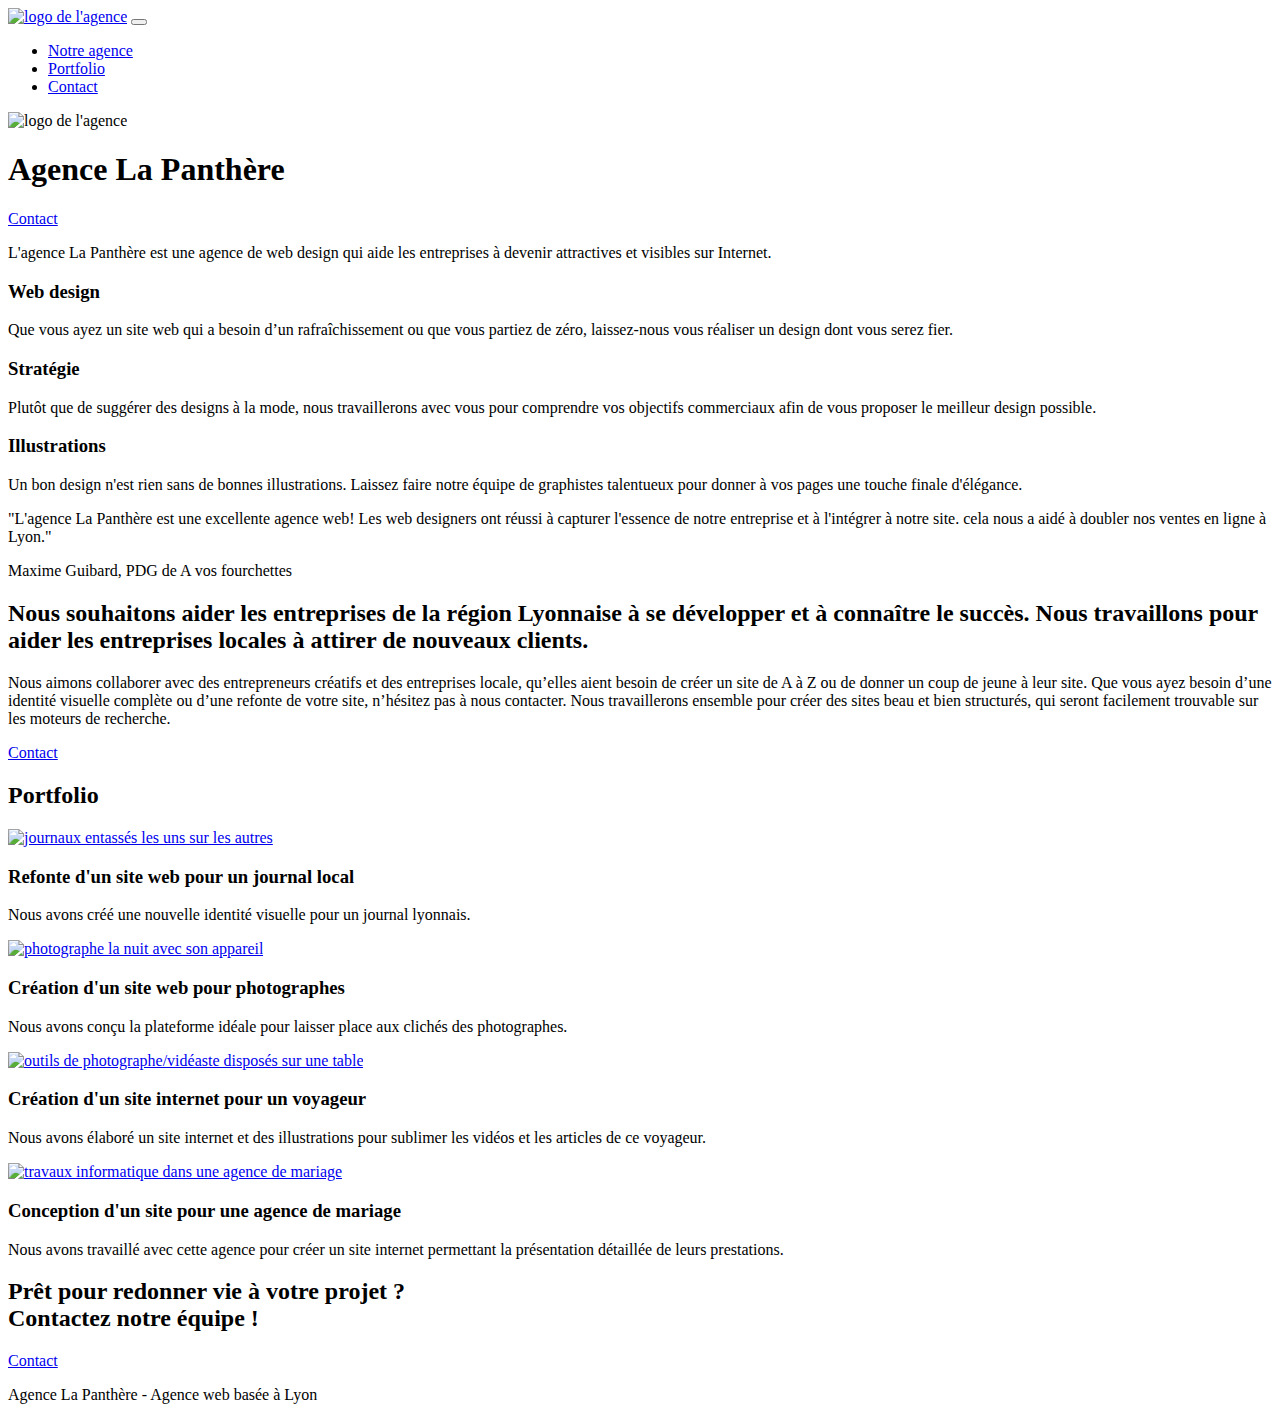
==== index.html @ b3509dec "fixed a part of the site" ====
<!doctype html>
<html lang="fr">
<head>
    <meta charset="utf-8">
	<meta name="copyright" content="agence la panthere">
	<meta name="robots" content="index, follow">
	<meta name="og:title" content="agence webdesign La panthere">
	<meta name="og:type" content="webdesign">
	<meta name="og:url" content="https://www.agence-la-panthere.com">
	<meta name="og:image" content="url(.\img\agence-la-panthere.jpg)">
	<meta name="twitter:card" content="summary_large_image">
	<meta name="twitter:site" content="@lapanthere">
	<meta name="twitter:title" content="agence webdesign La Panthere">
	<meta name="twitter:description" content="Faites appel à nous pour développer votre présence sur le web!">
	<meta name="og:description" content="Faites appel à nous pour développer votre présence sur le web!">
    <meta name="description" content="Découvrez la meilleure agence de webdesign située sur Lyon, celle qui répondra à vos besoins pour développer votre présence sur le web!">
    <meta name="viewport" content="width=device-width, initial-scale=1.0, viewport-fit=cover">
    <link rel="shortcut icon" type="image/png" href="favicon.jpg">
    
	<link href="https://cdn.jsdelivr.net/npm/bootstrap@5.1.3/dist/css/bootstrap.min.css" rel="stylesheet" integrity="sha384-1BmE4kWBq78iYhFldvKuhfTAU6auU8tT94WrHftjDbrCEXSU1oBoqyl2QvZ6jIW3" crossorigin="anonymous">
	<link rel="stylesheet" type="text/css" href="style.css">
	<link rel="stylesheet" type="text/css" href="./css/font-awesome.css">
	<link rel="stylesheet" type="text/css" href="./css/et-line.css">
	
    
	<script src="./js/jquery-2.1.0.js"></script>
	<script src="./js/bootstrap.js"></script>
	<script src="./js/blocs.js"></script>
	<script src="./js/jquery.touchSwipe.js" defer></script>
	<script src="./js/gmaps.js"></script>

    <title>Agence La Panthere - la référence du web design sur Lyon</title>

    
<!-- Analytics -->
 <!-- Global site tag (gtag.js) - Google Analytics -->
<script async src="https://www.googletagmanager.com/gtag/js?id=G-WSP2FGQBER"></script>
<script>
  window.dataLayer = window.dataLayer || [];
  function gtag(){dataLayer.push(arguments);}
  gtag('js', new Date());

  gtag('config', 'G-WSP2FGQBER');
</script>
<!-- Analytics END -->
    
</head>
<body>
	<!-- Principal conteneur -->
	<div class="container">
		
	<!-- bloc-0 -->
	<nav class="navbar navbar-expand-lg bg-white navbar-light py-3 fixed-top" id="bloc-0">
		<div class="container">
			<a class="navbar-brand" href="index.html"><img src="img/agence-la-panthere-monochrome.svg" alt="logo de l'agence" height="40" /></a>	
			<button class="navbar-toggler" type="button" data-bs-toggle="collapse" data-bs-target="#navmenu">
				<span class="navbar-toggler-icon"></span>
			</button>

			<div class="collapse navbar-collapse" id="navmenu">
				<ul class="navbar-nav ms-auto">
					<li class="nav-item">
						<a href="#bloc-2-services" class="nav-link">Notre agence</a>
					</li>
					<li class="nav-item">
						<a href="#bloc-4-portfolio" class="nav-link">Portfolio</a>
					</li>
					<li class="nav-item">
						<a href="contact.html" class="nav-link">Contact</a>
					</li>
				</ul>
			</div>
		</div>
	</nav>
	<!-- bloc-0 END -->

	<!-- bloc-1-presentation -->
	<section class="bloc bgc-dark-slate-blue bg-banniere bg-t-edge bloc-bg-texture texture-paper b-parallax" id="bloc-1-hero">
		<div class="bloc-lg">
			<div class="row">
				<div class="col text-center">
					<img src="img/logo.png" width="100" alt="logo de l'agence" />
					<h1 class="text-center hero-bloc-text tc-white ">
						Agence La Panthère
					</h1>
					<div class="text-center">
						<a href="contact.html" class="btn btn-lg btn-clean btn-rd cta-hero btn-atomic-tangerine" id="cta-hero">Contact</a>
					</div>
				</div>
			</div>
		</div>
	</section>
	<!-- bloc-1-presentation END -->

	<!-- bloc-2-services -->
	<section class="bgc-white l-bloc" id="bloc-2-services">
		<div class="container">
			<p class="text-center mt-5 mb-4">
				L'agence La Panthère est une agence de web design qui aide les entreprises à devenir attractives et visibles sur Internet.
			</p>
			<div class="row row-cols-1 row-cols-sm-2 row-cols-lg-3 g-3">
				<article class="card rounded-3 bg-dark col">
					<div class="card-body">
						<div class="text-center">
							<span class="et-icon-browser sm-shadow icon-dark-slate-blue icons icon-lg"></span>
						</div>
						<h3 class="mg-md text-center text-white">Web design</h3>
						<p class="text-center text-white">
							Que vous ayez un site web qui a besoin d&rsquo;un rafraîchissement ou que vous partiez de zéro, laissez-nous vous réaliser un design dont vous serez fier.
						</p>
					</div>
				</article>
				<article class="card rounded-3 bgc-atomic-tangerine col">
					<div class="text-center">
						<span class="et-icon-presentation sm-shadow icon-dark-slate-blue icons icon-lg"></span>
					</div>
					<h3 class="mg-md text-center text-white">
						Stratégie
					</h3>
					<p class="text-center text-white">
						Plutôt que de suggérer des designs à la mode, nous travaillerons avec vous pour comprendre vos objectifs commerciaux afin de vous proposer le meilleur design possible.<br>
					</p>
				</article>
				<article class="card rounded-3 bg-light col">
					<div class="text-center">
						<span class="et-icon-edit sm-shadow icon-dark-slate-blue icons icon-lg"></span>
					</div>
					<h3 class="mg-md text-center">
						Illustrations
					</h3>
					<p class="text-center">
						Un bon design n'est rien sans de bonnes illustrations. Laissez faire notre équipe de graphistes talentueux pour donner à vos pages une touche finale d'élégance.
					</p>
				</article>
			</div>
			<div class="row justify-content-center">
				<div class="col-xs-12 col-md-8">
					<p class="quote mt-5 text-center">
						"L'agence La Panthère est une excellente agence web! Les web designers ont réussi à capturer l'essence de notre entreprise et à l'intégrer à notre site. cela nous a aidé à doubler nos ventes en ligne à Lyon." 
					</p>
					<p class="text-center mb-5">
						Maxime Guibard, PDG de A vos fourchettes
					</p>
				</div>
			</div>
		</div>
	</section>
	<!-- bloc-2-services END -->

	<!-- bloc-3-what-i-do -->
	<section class="bloc text-white bgc-atomic-tangerine bg-presentation d-bloc bloc-bg-texture texture-paper b-parallax text-center" id="bloc-3-what-i-do">
		<div class="container bloc-lg">
			<div class="row black-background justify-content-center">
				<div class="col-sm-12">
					<h2 class="mg-md text-center tc-white">
						Nous souhaitons aider les entreprises de la région Lyonnaise à se développer et à connaître le succès. Nous travaillons pour aider les entreprises locales à attirer de nouveaux clients.
					</h2>
					<p class="text-center white">
						Nous aimons collaborer avec des entrepreneurs créatifs et des entreprises locale, qu’elles aient besoin de créer un site de A à Z ou de donner un coup de jeune à leur site. Que vous ayez besoin d’une identité visuelle complète ou d’une refonte de votre site, n’hésitez pas à nous contacter. Nous travaillerons ensemble pour créer des sites beau et bien structurés, qui seront facilement trouvable sur les moteurs de recherche.
					</p>
					<a class="ltc-white bold-link btn btn-lg btn-clean btn-rd cta-hero btn-atomic-tangerine" href="contact.html">Contact</a>
				</div>
			</div>
		</div>
	</section>
	<!-- bloc-3-what-i-do END -->

	<!-- bloc-4-portfolio -->
	<section class="bloc bgc-white l-bloc" id="bloc-4-portfolio">
		<div class="container bloc-lg">
			<div class="row">
				<div class="col-sm-12 text-center">
					<h2>Portfolio</h2>
				</div>
			</div>
			<div class="row portfolio-row">
				<div class="col-sm-6">
					<a href="https://www.journaux-locaux.com"><img src="img/1.jpg" alt="journaux entassés les uns sur les autres" class="portfolio-thumb w-100" /></a>
					<h3 class="mg-md text-center">
						Refonte d'un site web pour un journal local
					</h3>
					<p class="text-center">
						Nous avons créé une nouvelle identité visuelle pour un journal lyonnais.
					</p>
				</div>
				<div class="col-sm-6">
					<a href="https://www.photographes-lyon.com"><img src="img/2.jpg" class="portfolio-thumb w-100" alt="photographe la nuit avec son appareil" /></a>
					<h3 class="mg-md text-center">
						Création d'un site web pour photographes
					</h3>
					<p class="text-center">
						Nous avons conçu la plateforme idéale pour laisser place aux clichés des photographes.
					</p>
				</div>
			</div>
			<div class="row portfolio-row">
				<div class="col-sm-6">
					<a href="https://www.photo-video.com"><img src="img/3.bmp" class="portfolio-thumb w-100" alt="outils de photographe/vidéaste disposés sur une table"/></a>
					<h3 class="mg-md text-center">
						Création d'un site internet pour un voyageur
					</h3>
					<p class="text-center">
						Nous avons élaboré un site internet et des illustrations pour sublimer les vidéos et les articles de ce voyageur.
					</p>
				</div>
				<div class="col-sm-6">
					<a href="https://www.agence-mariage.com"><img src="img/4.bmp" class="portfolio-thumb w-100" alt="travaux informatique dans une agence de mariage" /></a>
					<h3 class="mg-md text-center">
						Conception d'un site pour une agence de mariage
					</h3>
					<p class="text-center">
						Nous avons travaillé avec cette agence pour créer un site internet permettant la présentation détaillée de leurs prestations.
					</p>
				</div>
			</div>
		</div>
	</section>
	<!-- bloc-4-portfolio END -->

	<!-- bloc-5-cta -->
	<section class="bloc bgc-dark-slate-blue bg-banniere d-bloc bloc-bg-texture texture-paper" id="bloc-5-cta">
		<div class="container bloc-lg">
			<div class="row">
				<h2 class="mg-md text-center tc-white">
					Prêt pour redonner vie à votre projet ?<br>Contactez notre équipe !
				</h2>
				<div class="col-sm-12 text-center">
					<a href="contact.html" class="btn btn-atomic-tangerine btn-clean btn-rd btn-lg cta-hero">Contact</a>
				</div>
			</div>
		</div>
	</section>
	<!-- bloc-5-cta END -->

	<!-- Footer - bloc-8 -->
	<footer class="bloc bgc-atomic-tangerine d-bloc" id="bloc-8">
		<div class="container bloc-sm">
			<div class="row">
				<div class="col-sm-12">
					<p class="text-center white">
						Agence La Panthère - Agence web basée à Lyon
					</p>
					<div class="row row-no-gutters social">
						<div class="col-3">
							<div class="text-center">
								<a class="social" href="twitter.com"><span class="fa fa-twitter icon-md"></span></a>
							</div>
						</div>
						<div class="col-3">
							<div class="text-center">
								<a class="social" href="facebook.com"><span class="fa fa-facebook icon-md"></span></a>
							</div>
						</div>
						<div class="col-3">
							<div class="text-center">
								<a class="social" href="dribble.com"><span class="fa fa-dribbble icon-md"></span></a>
							</div>
						</div>
						<div class="col-3">
							<div class="text-center">
								<a class="social" href="instagram.com"><span class="fa fa-instagram icon-md"></span></a>
							</div>
						</div>
					</div>
				</div>
			</div>
		</div>
	</footer>
	<!-- Footer - bloc-8 END -->
	</div>
	<!-- Principal conteneur END -->

	<script src="https://cdn.jsdelivr.net/npm/bootstrap@5.1.3/dist/js/bootstrap.bundle.min.js" integrity="sha384-ka7Sk0Gln4gmtz2MlQnikT1wXgYsOg+OMhuP+IlRH9sENBO0LRn5q+8nbTov4+1p" crossorigin="anonymous"></script>
</body>
</html>
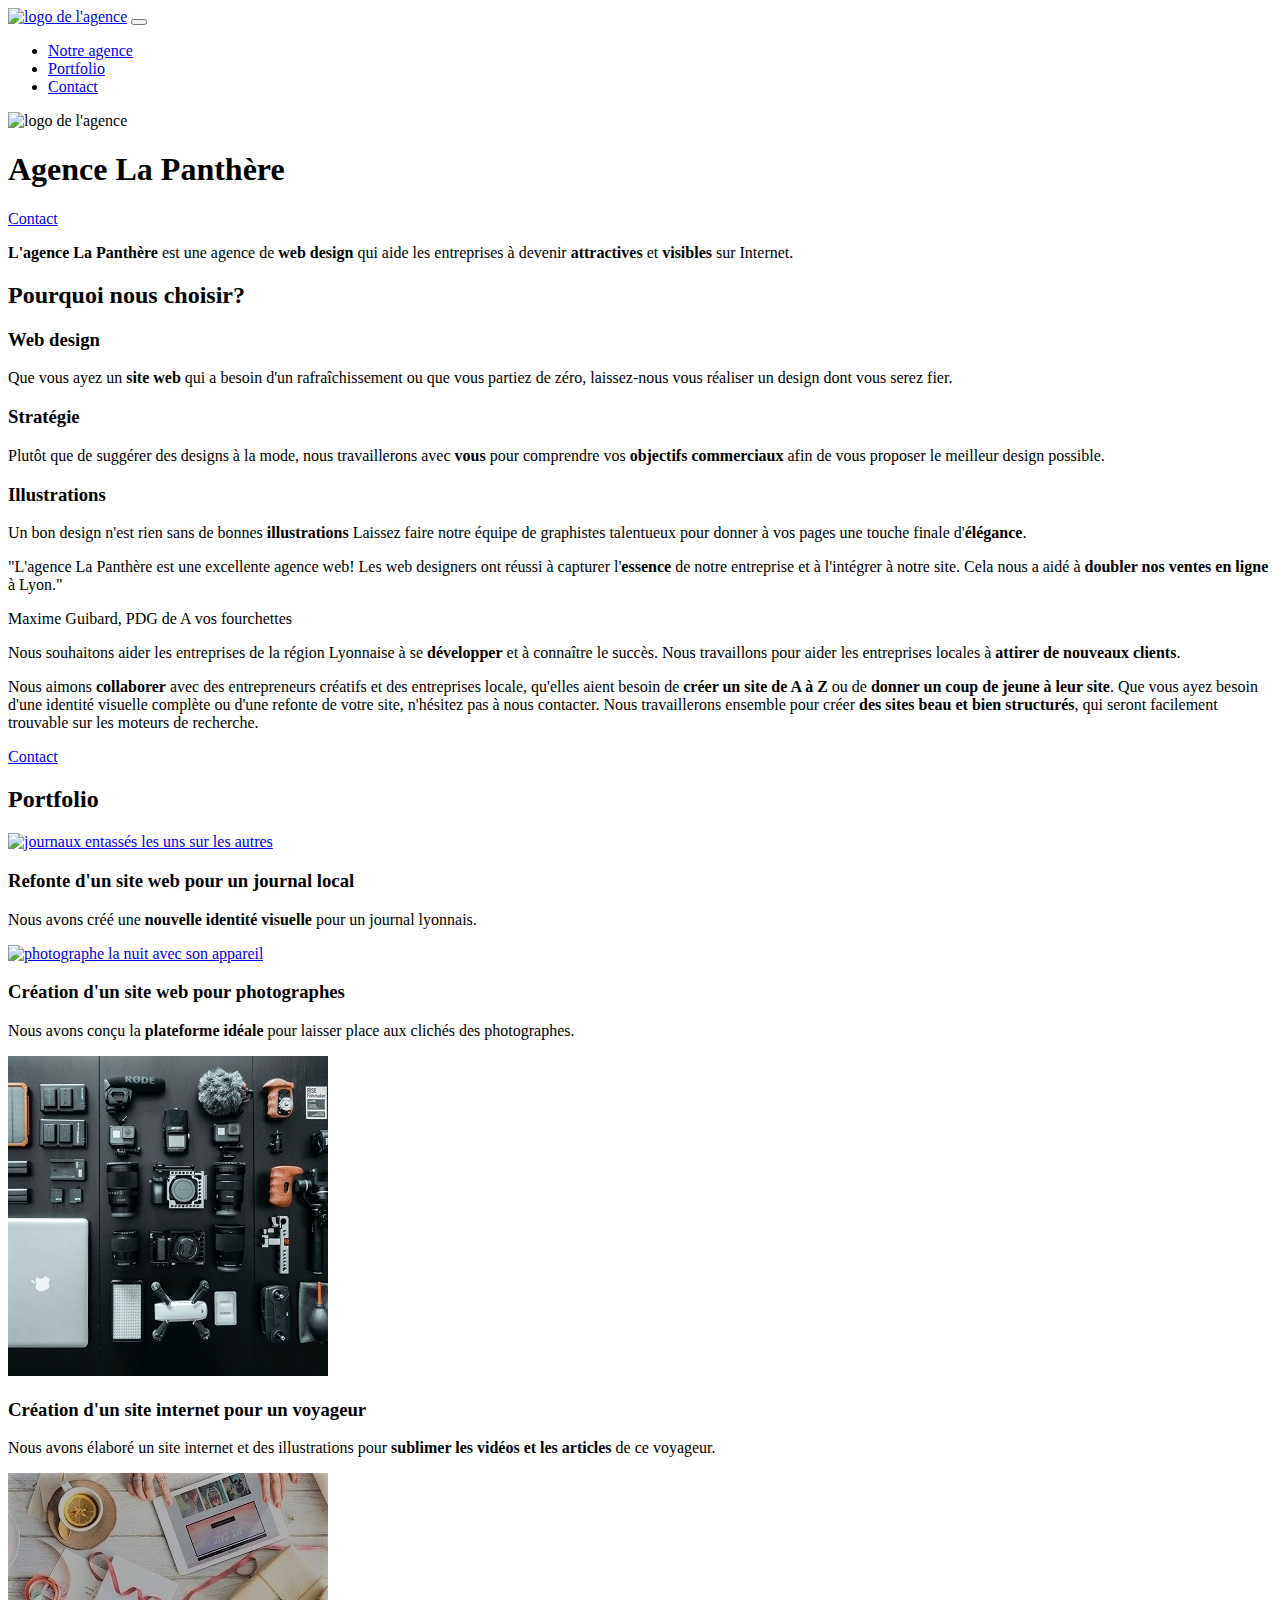
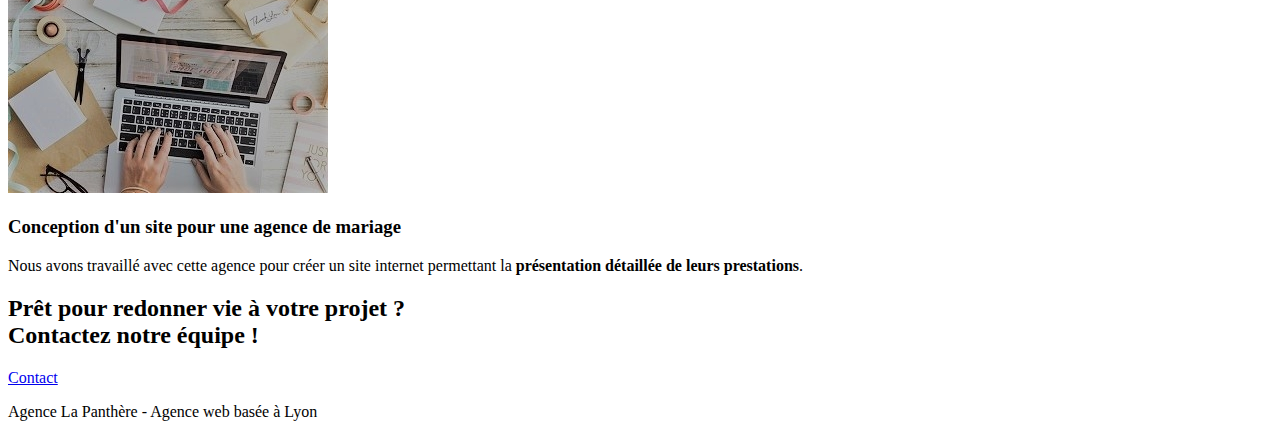
==== commit 21d5b98d: "minor optimizations" ====
--- a/index.html
+++ b/index.html
@@ -17,259 +17,255 @@
     <meta name="viewport" content="width=device-width, initial-scale=1.0, viewport-fit=cover">
     <link rel="shortcut icon" type="image/png" href="favicon.jpg">
     
-	<link href="https://cdn.jsdelivr.net/npm/bootstrap@5.1.3/dist/css/bootstrap.min.css" rel="stylesheet" integrity="sha384-1BmE4kWBq78iYhFldvKuhfTAU6auU8tT94WrHftjDbrCEXSU1oBoqyl2QvZ6jIW3" crossorigin="anonymous">
-	<link rel="stylesheet" type="text/css" href="style.css">
+	<link href="./css/bootstrap 5/bootstrap.min.css" rel="stylesheet" defer>
+	<link rel="stylesheet" type="text/css" href="style.min.css">
 	<link rel="stylesheet" type="text/css" href="./css/font-awesome.css">
 	<link rel="stylesheet" type="text/css" href="./css/et-line.css">
-	
-    
-	<script src="./js/jquery-2.1.0.js"></script>
-	<script src="./js/bootstrap.js"></script>
-	<script src="./js/blocs.js"></script>
-	<script src="./js/jquery.touchSwipe.js" defer></script>
-	<script src="./js/gmaps.js"></script>
 
     <title>Agence La Panthere - la référence du web design sur Lyon</title>
-
-    
-<!-- Analytics -->
- <!-- Global site tag (gtag.js) - Google Analytics -->
-<script async src="https://www.googletagmanager.com/gtag/js?id=G-WSP2FGQBER"></script>
-<script>
-  window.dataLayer = window.dataLayer || [];
-  function gtag(){dataLayer.push(arguments);}
-  gtag('js', new Date());
-
-  gtag('config', 'G-WSP2FGQBER');
-</script>
-<!-- Analytics END -->
     
 </head>
 <body>
 	<!-- Principal conteneur -->
-	<div class="container">
+	
 		
 	<!-- bloc-0 -->
-	<nav class="navbar navbar-expand-lg bg-white navbar-light py-3 fixed-top" id="bloc-0">
-		<div class="container">
-			<a class="navbar-brand" href="index.html"><img src="img/agence-la-panthere-monochrome.svg" alt="logo de l'agence" height="40" /></a>	
-			<button class="navbar-toggler" type="button" data-bs-toggle="collapse" data-bs-target="#navmenu">
-				<span class="navbar-toggler-icon"></span>
-			</button>
-
-			<div class="collapse navbar-collapse" id="navmenu">
-				<ul class="navbar-nav ms-auto">
-					<li class="nav-item">
-						<a href="#bloc-2-services" class="nav-link">Notre agence</a>
-					</li>
-					<li class="nav-item">
-						<a href="#bloc-4-portfolio" class="nav-link">Portfolio</a>
-					</li>
-					<li class="nav-item">
-						<a href="contact.html" class="nav-link">Contact</a>
-					</li>
-				</ul>
-			</div>
-		</div>
-	</nav>
+	<header>
+		<nav class="navbar navbar-expand-lg bg-white navbar-light py-3 fixed-top" id="bloc-0">
+			<div class="container">
+				<a class="navbar-brand" href="index.html"><img src="img/agence-la-panthere-monochrome.svg" alt="logo de l'agence"/></a>	
+				<button class="navbar-toggler" type="button" data-bs-toggle="collapse" data-bs-target="#navmenu" aria-label="menu de navigation">
+					<span class="navbar-toggler-icon"></span>
+				</button>
+
+				<div class="collapse navbar-collapse" id="navmenu">
+					<ul class="navbar-nav ms-auto" role="menu">
+						<li class="nav-item">
+							<a href="#bloc-2-services" class="nav-link" role="menuitem">Notre agence</a>
+						</li>
+						<li class="nav-item">
+							<a href="#bloc-4-portfolio" class="nav-link" role="menuitem">Portfolio</a>
+						</li>
+						<li class="nav-item">
+							<a href="contact.html" class="nav-link" role="menuitem">Contact</a>
+						</li>
+					</ul>
+				</div>
+			</div>
+		</nav>
+	</header>
 	<!-- bloc-0 END -->
-
-	<!-- bloc-1-presentation -->
-	<section class="bloc bgc-dark-slate-blue bg-banniere bg-t-edge bloc-bg-texture texture-paper b-parallax" id="bloc-1-hero">
-		<div class="bloc-lg">
-			<div class="row">
-				<div class="col text-center">
-					<img src="img/logo.png" width="100" alt="logo de l'agence" />
-					<h1 class="text-center hero-bloc-text tc-white ">
-						Agence La Panthère
-					</h1>
-					<div class="text-center">
-						<a href="contact.html" class="btn btn-lg btn-clean btn-rd cta-hero btn-atomic-tangerine" id="cta-hero">Contact</a>
-					</div>
-				</div>
-			</div>
-		</div>
-	</section>
-	<!-- bloc-1-presentation END -->
-
-	<!-- bloc-2-services -->
-	<section class="bgc-white l-bloc" id="bloc-2-services">
-		<div class="container">
-			<p class="text-center mt-5 mb-4">
-				L'agence La Panthère est une agence de web design qui aide les entreprises à devenir attractives et visibles sur Internet.
+	<main class="container">
+		<!-- bloc-1-presentation -->
+		<section class="bloc bg-banniere bg-t-edge bloc-bg-texture texture-paper b-parallax" id="bloc-1-hero">
+			<div class="bloc-lg">
+				<div class="row">
+					<div class="col text-center">
+						<img src="img/logo.png" width="100"alt="logo de l'agence" />
+						<h1 class="text-center hero-bloc-text tc-tangerine ">
+							Agence La Panthère
+						</h1>
+						<div class="text-center">
+							<a href="contact.html" class="btn btn-lg btn-clean btn-rd cta-hero btn-atomic-tangerine" id="cta-hero" role="button" aria-label="accès page contact">Contact</a>
+						</div>
+					</div>
+				</div>
+			</div>
+		</section>
+		<!-- bloc-1-presentation END -->
+
+		<!-- bloc-2-services -->
+		<section class="bgc-white l-bloc" id="bloc-2-services">
+			<p class="text-center mt-5 mb-4 text-dark">
+				<strong>L'agence La Panthère</strong> est une agence de <strong>web design</strong> qui aide les entreprises à devenir <strong>attractives</strong> et <strong>visibles</strong> sur Internet.
 			</p>
-			<div class="row row-cols-1 row-cols-sm-2 row-cols-lg-3 g-3">
-				<article class="card rounded-3 bg-dark col">
+			<h2 class="text-center fs-2 mt-5 mb-4 text-dark">Pourquoi nous choisir?</h2>
+			<div class="row justify-content-around row-cols-1 row-cols-sm-2 row-cols-lg-3 g-3">
+				<article class="card rounded-5 bg-light text-dark col-sm-5 col-lg-3">
 					<div class="card-body">
 						<div class="text-center">
 							<span class="et-icon-browser sm-shadow icon-dark-slate-blue icons icon-lg"></span>
 						</div>
-						<h3 class="mg-md text-center text-white">Web design</h3>
+						<h3 class="mg-md text-center">Web design</h3>
+						<p class="text-center text-dark">
+							Que vous ayez un <strong>site web</strong> qui a besoin d'un rafraîchissement ou que vous partiez de zéro, laissez-nous vous réaliser un design dont vous serez fier.
+						</p>
+					</div>
+				</article>
+				<article class="card rounded-5 col-sm-5 col-lg-3 bg-dark">
+					<div class="card-body">
+						<div class="text-center">
+							<span class="et-icon-presentation sm-shadow icon-dark-slate-blue icons icon-lg"></span>
+						</div>
+						<h3 class="mg-md text-center text-white">
+							Stratégie
+						</h3>
 						<p class="text-center text-white">
-							Que vous ayez un site web qui a besoin d&rsquo;un rafraîchissement ou que vous partiez de zéro, laissez-nous vous réaliser un design dont vous serez fier.
+							Plutôt que de suggérer des designs à la mode, nous travaillerons avec <strong>vous</strong> pour comprendre vos <strong>objectifs commerciaux</strong> afin de vous proposer le meilleur design possible.<br>
 						</p>
 					</div>
 				</article>
-				<article class="card rounded-3 bgc-atomic-tangerine col">
-					<div class="text-center">
-						<span class="et-icon-presentation sm-shadow icon-dark-slate-blue icons icon-lg"></span>
-					</div>
-					<h3 class="mg-md text-center text-white">
-						Stratégie
-					</h3>
-					<p class="text-center text-white">
-						Plutôt que de suggérer des designs à la mode, nous travaillerons avec vous pour comprendre vos objectifs commerciaux afin de vous proposer le meilleur design possible.<br>
-					</p>
-				</article>
-				<article class="card rounded-3 bg-light col">
-					<div class="text-center">
-						<span class="et-icon-edit sm-shadow icon-dark-slate-blue icons icon-lg"></span>
-					</div>
-					<h3 class="mg-md text-center">
-						Illustrations
-					</h3>
-					<p class="text-center">
-						Un bon design n'est rien sans de bonnes illustrations. Laissez faire notre équipe de graphistes talentueux pour donner à vos pages une touche finale d'élégance.
-					</p>
+				<article class="card rounded-5 bgc-atomic-tangerine col-sm-5 col-lg-3">
+					<div class="card-body">
+						<div class="text-center">
+							<span class="et-icon-edit sm-shadow icon-dark-slate-blue icons icon-lg"></span>
+						</div>
+						<h3 class="mg-md text-center">
+							Illustrations
+						</h3>
+						<p class="text-center text-dark">
+							Un bon design n'est rien sans de bonnes <strong>illustrations</strong> Laissez faire notre équipe de graphistes talentueux pour donner à vos pages une touche finale d'<strong>élégance</strong>.
+						</p>
+					</div>
 				</article>
 			</div>
 			<div class="row justify-content-center">
 				<div class="col-xs-12 col-md-8">
 					<p class="quote mt-5 text-center">
-						"L'agence La Panthère est une excellente agence web! Les web designers ont réussi à capturer l'essence de notre entreprise et à l'intégrer à notre site. cela nous a aidé à doubler nos ventes en ligne à Lyon." 
+						"L'agence La Panthère est une excellente agence web! Les web designers ont réussi à capturer l'<strong>essence</strong> de notre entreprise et à l'intégrer à notre site. Cela nous a aidé à <strong>doubler nos ventes en ligne</strong> à Lyon." 
 					</p>
 					<p class="text-center mb-5">
 						Maxime Guibard, PDG de A vos fourchettes
 					</p>
 				</div>
 			</div>
-		</div>
-	</section>
-	<!-- bloc-2-services END -->
-
-	<!-- bloc-3-what-i-do -->
-	<section class="bloc text-white bgc-atomic-tangerine bg-presentation d-bloc bloc-bg-texture texture-paper b-parallax text-center" id="bloc-3-what-i-do">
-		<div class="container bloc-lg">
-			<div class="row black-background justify-content-center">
-				<div class="col-sm-12">
-					<h2 class="mg-md text-center tc-white">
-						Nous souhaitons aider les entreprises de la région Lyonnaise à se développer et à connaître le succès. Nous travaillons pour aider les entreprises locales à attirer de nouveaux clients.
+		</section>
+		<!-- bloc-2-services END -->
+
+		<!-- bloc-3-what-i-do -->
+		<aside class="bloc text-white bgc-atomic-tangerine bg-presentation d-bloc bloc-bg-texture texture-paper b-parallax text-center" id="bloc-3-what-i-do">
+			<div class="container-fluid">
+				<div class="row black-background justify-content-center">
+					<div class="col">
+						<p class="mg-md text-center text-dark fs-3">
+							Nous souhaitons aider les entreprises de la région Lyonnaise à se <strong>développer</strong> et à connaître le succès. Nous travaillons pour aider les entreprises locales à <strong>attirer de nouveaux clients</strong>.
+						</p>
+						<p class="text-center white">
+							Nous aimons <strong>collaborer</strong> avec des entrepreneurs créatifs et des entreprises locale, qu'elles aient besoin de <strong>créer un site de A à Z</strong> ou de <strong>donner un coup de jeune à leur site</strong>. Que vous ayez besoin d'une identité visuelle complète ou d'une refonte de votre site, n'hésitez pas à nous contacter. Nous travaillerons ensemble pour créer <strong>des sites beau et bien structurés</strong>, qui seront facilement trouvable sur les moteurs de recherche.
+						</p>
+						<a class="btn btn-lg btn-clean btn-rd cta-hero btn-atomic-tangerine" href="contact.html" role="button" aria-label="accès page contact">Contact</a>
+					</div>
+				</div>
+			</div>
+		</aside>
+		<!-- bloc-3-what-i-do END -->
+
+		<!-- bloc-4-portfolio -->
+		<section class="mt-5" id="bloc-4-portfolio">
+			<div class="row-no-gutters ">
+				<div class="col-12 text-center">
+					<h2 class="text-center fs-2 text-dark">Portfolio</h2>
+				</div>
+			</div>
+			<div class="row g-4 justify-content-around mt-2 mb-5">
+				<div class="card p-0 bg-light col-11 col-sm-5">
+					<a href="https://www.journaux-locaux.com"><img src="img/1.jpg" alt="journaux entassés les uns sur les autres" class="portfolio-thumb w-100" loading="lazy" /></a>
+					<h3 class="mg-md text-center">
+						Refonte d'un site web pour un journal local
+					</h3>
+					<p class="text-center p-1">
+						Nous avons créé une <strong>nouvelle identité visuelle</strong> pour un journal lyonnais.
+					</p>
+				</div>
+				<div class="card p-0 bg-light col-11 col-sm-5">
+					<a href="https://www.photographes-lyon.com"><img src="img/2.jpg" class="portfolio-thumb w-100" alt="photographe la nuit avec son appareil" loading="lazy"/></a>
+					<h3 class="mg-md text-center">
+						Création d'un site web pour photographes
+					</h3>
+					<p class="text-center p-1">
+						Nous avons conçu la <strong>plateforme idéale</strong> pour laisser place aux clichés des photographes.
+					</p>
+				</div>
+				<div class="card p-0 bg-light col-11 col-sm-5">
+					<a href="https://www.photo-video.com"><img src="img/3.jpeg" class="portfolio-thumb w-100" alt="outils de photographe/vidéaste disposés sur une table" loading="lazy"/></a>
+					<h3 class="mg-md text-center">
+						Création d'un site internet pour un voyageur
+					</h3>
+					<p class="text-center p-1">
+						Nous avons élaboré un site internet et des illustrations pour <strong>sublimer les vidéos et les articles</strong> de ce voyageur.
+					</p>
+				</div>
+				<div class="card p-0 bg-light col-11 col-sm-5">
+					<a href="https://www.agence-mariage.com"><img src="img/4.jpg" class="portfolio-thumb w-100" alt="travaux informatique dans une agence de mariage" loading="lazy"/></a>
+					<h3 class="mg-md text-center">
+						Conception d'un site pour une agence de mariage
+					</h3>
+					<p class="text-center p-1">
+						Nous avons travaillé avec cette agence pour créer un site internet permettant la <strong>présentation détaillée de leurs prestations</strong>.
+					</p>
+				</div>
+			</div>
+		</section>
+		<!-- bloc-4-portfolio END -->
+
+		<!-- bloc-5-cta -->
+		<section class="bloc bg-banniere d-bloc bloc-bg-texture texture-paper" id="bloc-5-cta">
+			<div class="container bloc-lg">
+				<div class="row">
+					<h2 class="mg-md text-center tc-tangerine">
+						Prêt pour redonner vie à votre projet ?<br>Contactez notre équipe !
 					</h2>
-					<p class="text-center white">
-						Nous aimons collaborer avec des entrepreneurs créatifs et des entreprises locale, qu’elles aient besoin de créer un site de A à Z ou de donner un coup de jeune à leur site. Que vous ayez besoin d’une identité visuelle complète ou d’une refonte de votre site, n’hésitez pas à nous contacter. Nous travaillerons ensemble pour créer des sites beau et bien structurés, qui seront facilement trouvable sur les moteurs de recherche.
-					</p>
-					<a class="ltc-white bold-link btn btn-lg btn-clean btn-rd cta-hero btn-atomic-tangerine" href="contact.html">Contact</a>
-				</div>
-			</div>
-		</div>
-	</section>
-	<!-- bloc-3-what-i-do END -->
-
-	<!-- bloc-4-portfolio -->
-	<section class="bloc bgc-white l-bloc" id="bloc-4-portfolio">
-		<div class="container bloc-lg">
-			<div class="row">
-				<div class="col-sm-12 text-center">
-					<h2>Portfolio</h2>
-				</div>
-			</div>
-			<div class="row portfolio-row">
-				<div class="col-sm-6">
-					<a href="https://www.journaux-locaux.com"><img src="img/1.jpg" alt="journaux entassés les uns sur les autres" class="portfolio-thumb w-100" /></a>
-					<h3 class="mg-md text-center">
-						Refonte d'un site web pour un journal local
-					</h3>
-					<p class="text-center">
-						Nous avons créé une nouvelle identité visuelle pour un journal lyonnais.
-					</p>
-				</div>
-				<div class="col-sm-6">
-					<a href="https://www.photographes-lyon.com"><img src="img/2.jpg" class="portfolio-thumb w-100" alt="photographe la nuit avec son appareil" /></a>
-					<h3 class="mg-md text-center">
-						Création d'un site web pour photographes
-					</h3>
-					<p class="text-center">
-						Nous avons conçu la plateforme idéale pour laisser place aux clichés des photographes.
-					</p>
-				</div>
-			</div>
-			<div class="row portfolio-row">
-				<div class="col-sm-6">
-					<a href="https://www.photo-video.com"><img src="img/3.bmp" class="portfolio-thumb w-100" alt="outils de photographe/vidéaste disposés sur une table"/></a>
-					<h3 class="mg-md text-center">
-						Création d'un site internet pour un voyageur
-					</h3>
-					<p class="text-center">
-						Nous avons élaboré un site internet et des illustrations pour sublimer les vidéos et les articles de ce voyageur.
-					</p>
-				</div>
-				<div class="col-sm-6">
-					<a href="https://www.agence-mariage.com"><img src="img/4.bmp" class="portfolio-thumb w-100" alt="travaux informatique dans une agence de mariage" /></a>
-					<h3 class="mg-md text-center">
-						Conception d'un site pour une agence de mariage
-					</h3>
-					<p class="text-center">
-						Nous avons travaillé avec cette agence pour créer un site internet permettant la présentation détaillée de leurs prestations.
-					</p>
-				</div>
-			</div>
-		</div>
-	</section>
-	<!-- bloc-4-portfolio END -->
-
-	<!-- bloc-5-cta -->
-	<section class="bloc bgc-dark-slate-blue bg-banniere d-bloc bloc-bg-texture texture-paper" id="bloc-5-cta">
-		<div class="container bloc-lg">
-			<div class="row">
-				<h2 class="mg-md text-center tc-white">
-					Prêt pour redonner vie à votre projet ?<br>Contactez notre équipe !
-				</h2>
-				<div class="col-sm-12 text-center">
-					<a href="contact.html" class="btn btn-atomic-tangerine btn-clean btn-rd btn-lg cta-hero">Contact</a>
-				</div>
-			</div>
-		</div>
-	</section>
-	<!-- bloc-5-cta END -->
-
-	<!-- Footer - bloc-8 -->
-	<footer class="bloc bgc-atomic-tangerine d-bloc" id="bloc-8">
-		<div class="container bloc-sm">
-			<div class="row">
-				<div class="col-sm-12">
-					<p class="text-center white">
-						Agence La Panthère - Agence web basée à Lyon
-					</p>
-					<div class="row row-no-gutters social">
-						<div class="col-3">
-							<div class="text-center">
-								<a class="social" href="twitter.com"><span class="fa fa-twitter icon-md"></span></a>
-							</div>
-						</div>
-						<div class="col-3">
-							<div class="text-center">
-								<a class="social" href="facebook.com"><span class="fa fa-facebook icon-md"></span></a>
-							</div>
-						</div>
-						<div class="col-3">
-							<div class="text-center">
-								<a class="social" href="dribble.com"><span class="fa fa-dribbble icon-md"></span></a>
-							</div>
-						</div>
-						<div class="col-3">
-							<div class="text-center">
-								<a class="social" href="instagram.com"><span class="fa fa-instagram icon-md"></span></a>
-							</div>
-						</div>
-					</div>
-				</div>
-			</div>
-		</div>
-	</footer>
-	<!-- Footer - bloc-8 END -->
-	</div>
-	<!-- Principal conteneur END -->
-
-	<script src="https://cdn.jsdelivr.net/npm/bootstrap@5.1.3/dist/js/bootstrap.bundle.min.js" integrity="sha384-ka7Sk0Gln4gmtz2MlQnikT1wXgYsOg+OMhuP+IlRH9sENBO0LRn5q+8nbTov4+1p" crossorigin="anonymous"></script>
+					<div class="col text-center">
+						<a href="contact.html" class="btn btn-atomic-tangerine btn-clean btn-rd btn-lg cta-hero" role="button" aria-label="accès page contact">Contact</a>
+					</div>
+				</div>
+			</div>
+		</section>
+		<!-- bloc-5-cta END -->
+		
+		<!-- Footer - bloc-8 -->
+		<footer class="bloc bgc-atomic-tangerine d-bloc" id="bloc-8">
+			<div class="container bloc-sm">
+				<div class="row">
+					<div class="col">
+						<p class="text-center text-dark">
+							Agence La Panthère - Agence web basée à Lyon
+						</p>
+						<div class="row row-no-gutters social">
+							<div class="col-3">
+								<div class="text-center">
+									<a class="social" href="twitter.com" aria-label="lien twitter"><span class="fa fa-twitter icon-md"></span></a>
+								</div>
+							</div>
+							<div class="col-3">
+								<div class="text-center">
+									<a class="social" href="facebook.com" aria-label="lien facebook"><span class="fa fa-facebook icon-md"></span></a>
+								</div>
+							</div>
+							<div class="col-3">
+								<div class="text-center">
+									<a class="social" href="dribble.com" aria-label="lien dribble"><span class="fa fa-dribbble icon-md"></span></a>
+								</div>
+							</div>
+							<div class="col-3">
+								<div class="text-center">
+									<a class="social" href="instagram.com" aria-label="lien instagram"><span class="fa fa-instagram icon-md"></span></a>
+								</div>
+							</div>
+						</div>
+					</div>
+				</div>
+			</div>
+		</footer>
+		<!-- Footer - bloc-8 END -->
+	</main>
+		<!-- Principal conteneur END -->
+	<script defer src="./js/bootstrap 5/bootstrap.bundle.min.js"></script>
+	<script src="./js/jquery-2.1.0.min.js" defer></script>
+	<script src="./js/bootstrap 5/bootstrap.min.js" defer></script>
+	<script src="./js/blocs.js"></script>
+	<script src="./js/jquery.touchSwipe.js" defer></script>
+	<script src="./js/gmaps.min.js" async></script>
+	<!-- Analytics -->
+	<!-- Global site tag (gtag.js) - Google Analytics -->
+	<script async src="https://www.googletagmanager.com/gtag/js?id=G-WSP2FGQBER"></script>
+	<script>
+	window.dataLayer = window.dataLayer || [];
+	function gtag(){dataLayer.push(arguments);}
+	gtag('js', new Date());
+
+	gtag('config', 'G-WSP2FGQBER');
+	</script>
+	<!-- Analytics END -->
 </body>
 </html>
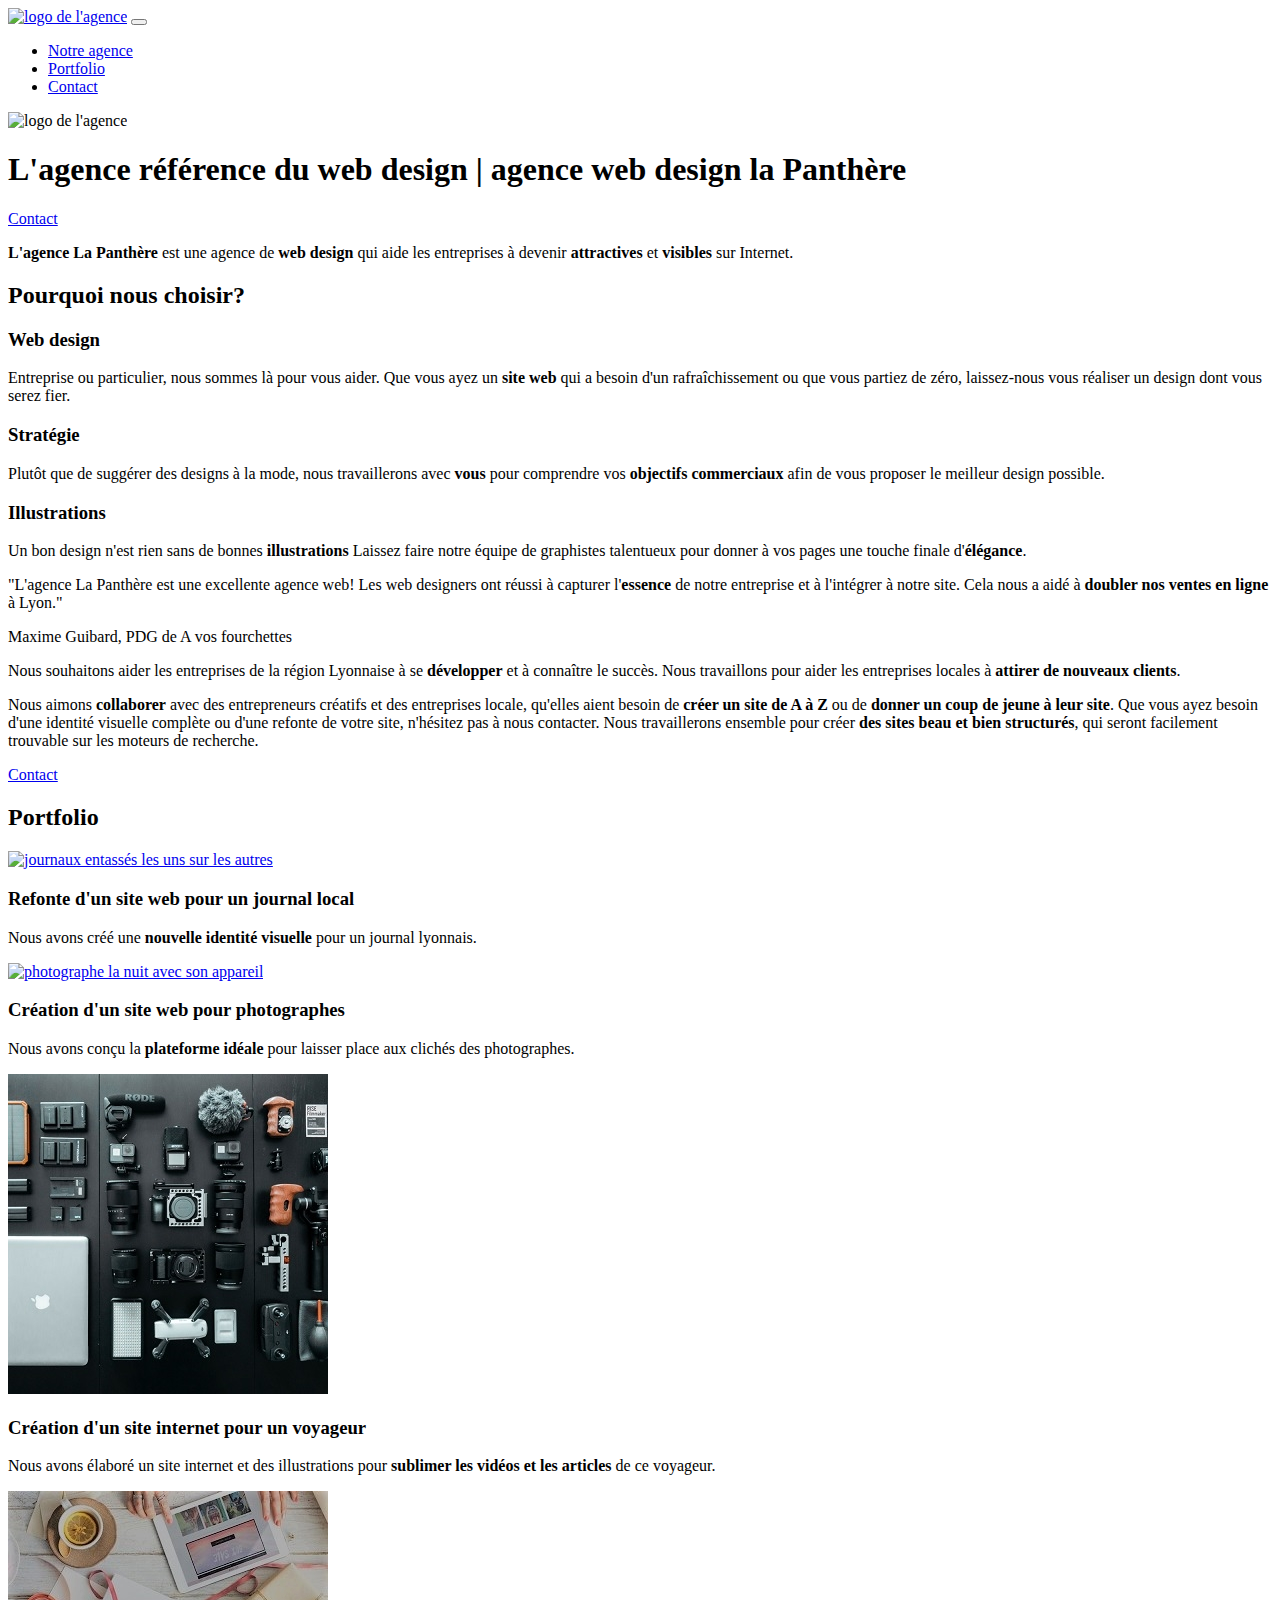
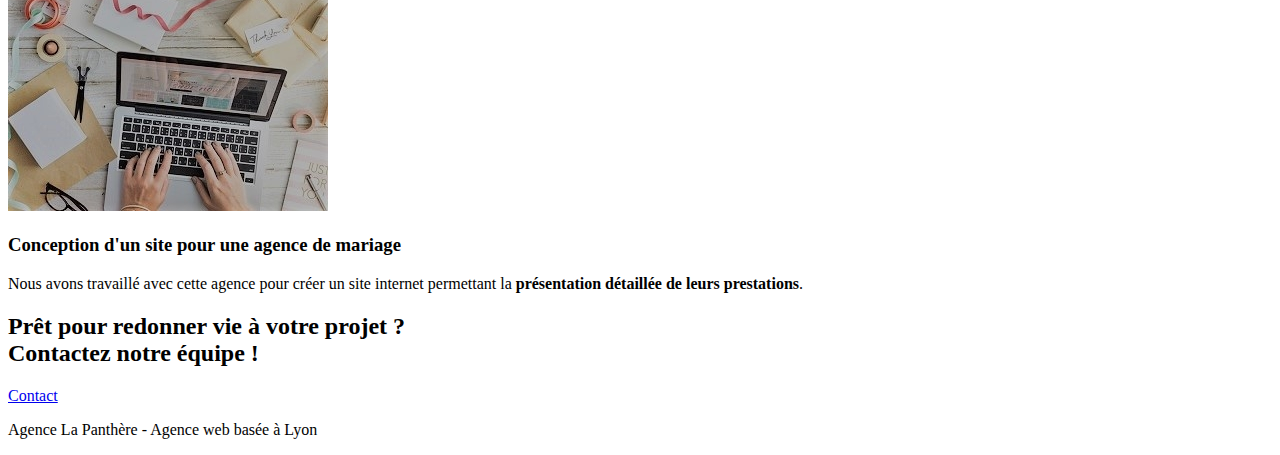
==== commit 9d376bfe: "optimization changes -not yet finished" ====
--- a/index.html
+++ b/index.html
@@ -13,7 +13,7 @@
 	<meta name="twitter:title" content="agence webdesign La Panthere">
 	<meta name="twitter:description" content="Faites appel à nous pour développer votre présence sur le web!">
 	<meta name="og:description" content="Faites appel à nous pour développer votre présence sur le web!">
-    <meta name="description" content="Découvrez la meilleure agence de webdesign située sur Lyon, celle qui répondra à vos besoins pour développer votre présence sur le web!">
+    <meta name="description" content="Découvrez notre agence de webdesign sur Lyon, et développez votre présence sur le web!">
     <meta name="viewport" content="width=device-width, initial-scale=1.0, viewport-fit=cover">
     <link rel="shortcut icon" type="image/png" href="favicon.jpg">
     
@@ -22,7 +22,7 @@
 	<link rel="stylesheet" type="text/css" href="./css/font-awesome.css">
 	<link rel="stylesheet" type="text/css" href="./css/et-line.css">
 
-    <title>Agence La Panthere - la référence du web design sur Lyon</title>
+    <title>Agence La Panthere | la référence du web design sur Lyon</title>
     
 </head>
 <body>
@@ -62,8 +62,8 @@
 				<div class="row">
 					<div class="col text-center">
 						<img src="img/logo.png" width="100"alt="logo de l'agence" />
-						<h1 class="text-center hero-bloc-text tc-tangerine ">
-							Agence La Panthère
+						<h1 class="text-center hero-bloc-text tc-tangerine">
+							L'agence référence du web design | agence web design la Panthère
 						</h1>
 						<div class="text-center">
 							<a href="contact.html" class="btn btn-lg btn-clean btn-rd cta-hero btn-atomic-tangerine" id="cta-hero" role="button" aria-label="accès page contact">Contact</a>
@@ -88,7 +88,7 @@
 						</div>
 						<h3 class="mg-md text-center">Web design</h3>
 						<p class="text-center text-dark">
-							Que vous ayez un <strong>site web</strong> qui a besoin d'un rafraîchissement ou que vous partiez de zéro, laissez-nous vous réaliser un design dont vous serez fier.
+							Entreprise ou particulier, nous sommes là pour vous aider. Que vous ayez un <strong>site web</strong> qui a besoin d'un rafraîchissement ou que vous partiez de zéro, laissez-nous vous réaliser un design dont vous serez fier.
 						</p>
 					</div>
 				</article>
@@ -121,7 +121,7 @@
 			</div>
 			<div class="row justify-content-center">
 				<div class="col-xs-12 col-md-8">
-					<p class="quote mt-5 text-center">
+					<p class="mt-5 text-center" aria-label="citation">
 						"L'agence La Panthère est une excellente agence web! Les web designers ont réussi à capturer l'<strong>essence</strong> de notre entreprise et à l'intégrer à notre site. Cela nous a aidé à <strong>doubler nos ventes en ligne</strong> à Lyon." 
 					</p>
 					<p class="text-center mb-5">
@@ -250,14 +250,8 @@
 		<!-- Footer - bloc-8 END -->
 	</main>
 		<!-- Principal conteneur END -->
-	<script defer src="./js/bootstrap 5/bootstrap.bundle.min.js"></script>
-	<script src="./js/jquery-2.1.0.min.js" defer></script>
 	<script src="./js/bootstrap 5/bootstrap.min.js" defer></script>
-	<script src="./js/blocs.js"></script>
-	<script src="./js/jquery.touchSwipe.js" defer></script>
-	<script src="./js/gmaps.min.js" async></script>
 	<!-- Analytics -->
-	<!-- Global site tag (gtag.js) - Google Analytics -->
 	<script async src="https://www.googletagmanager.com/gtag/js?id=G-WSP2FGQBER"></script>
 	<script>
 	window.dataLayer = window.dataLayer || [];
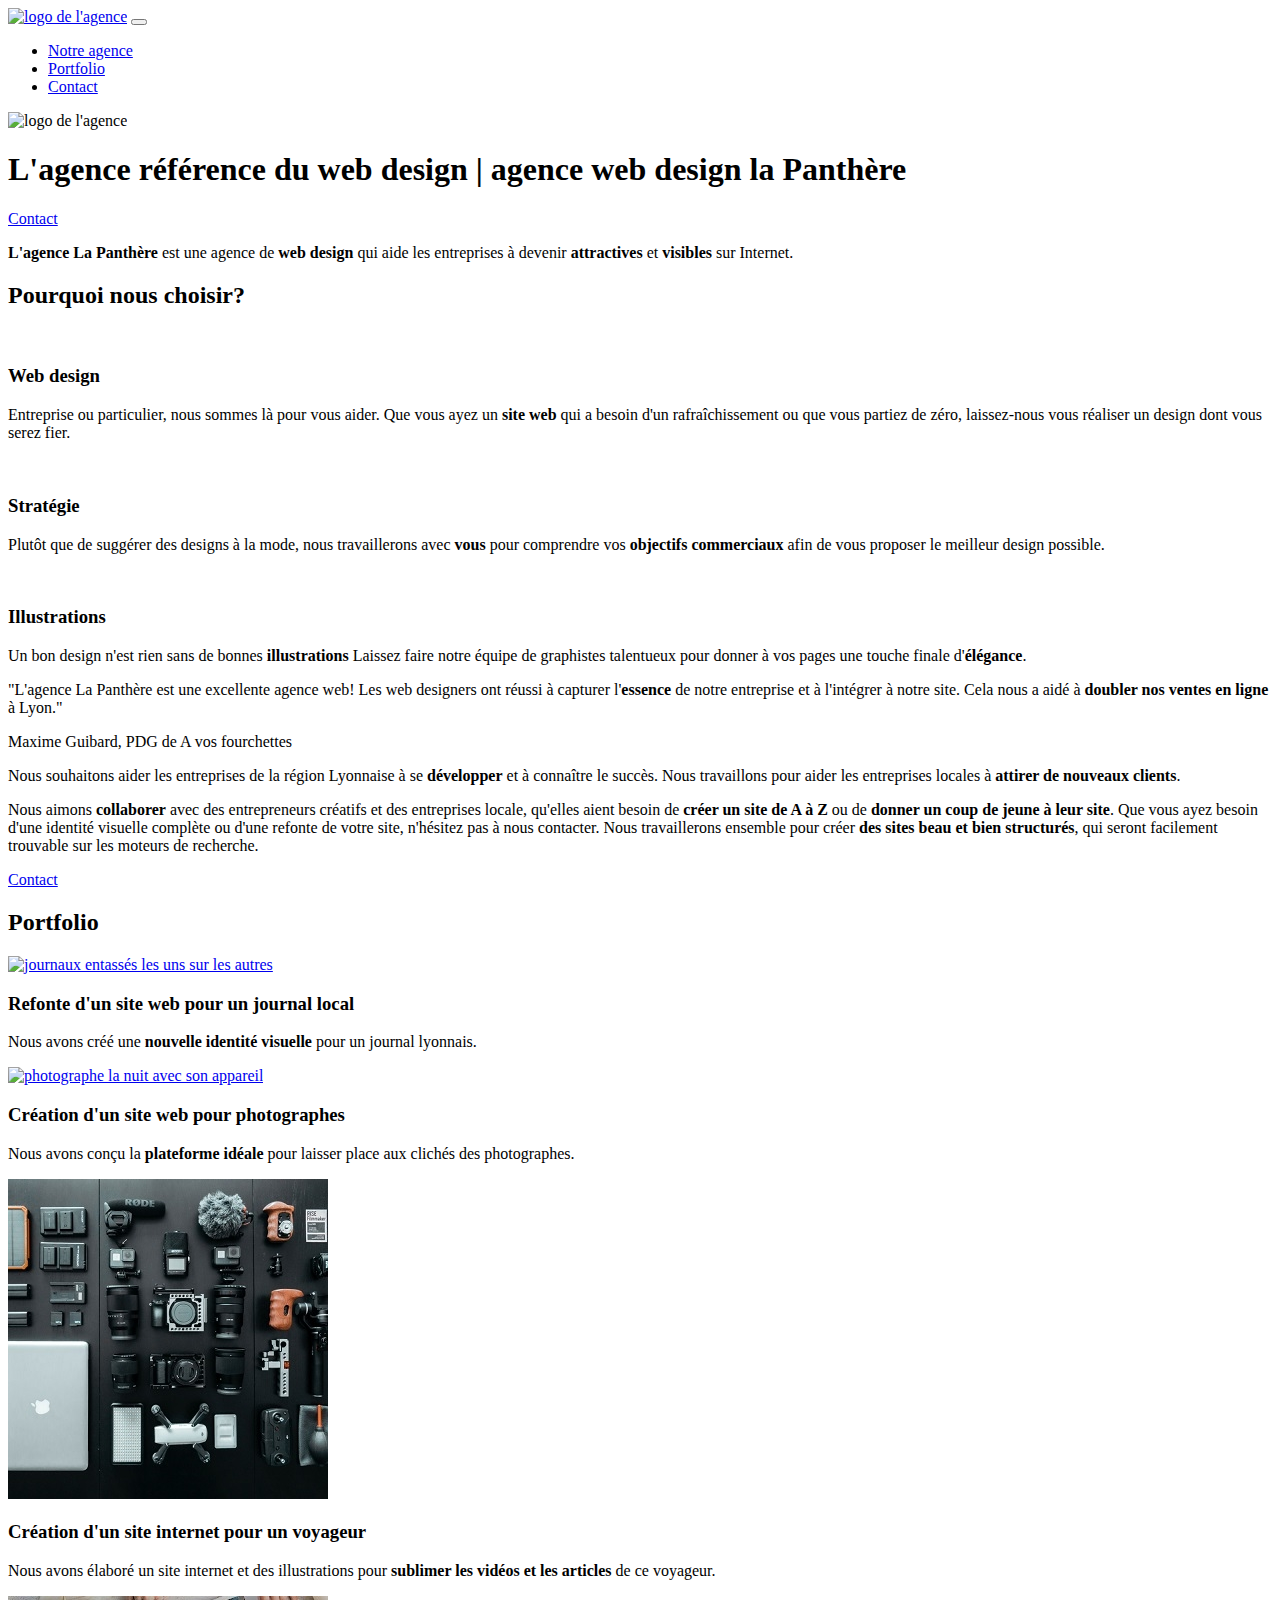
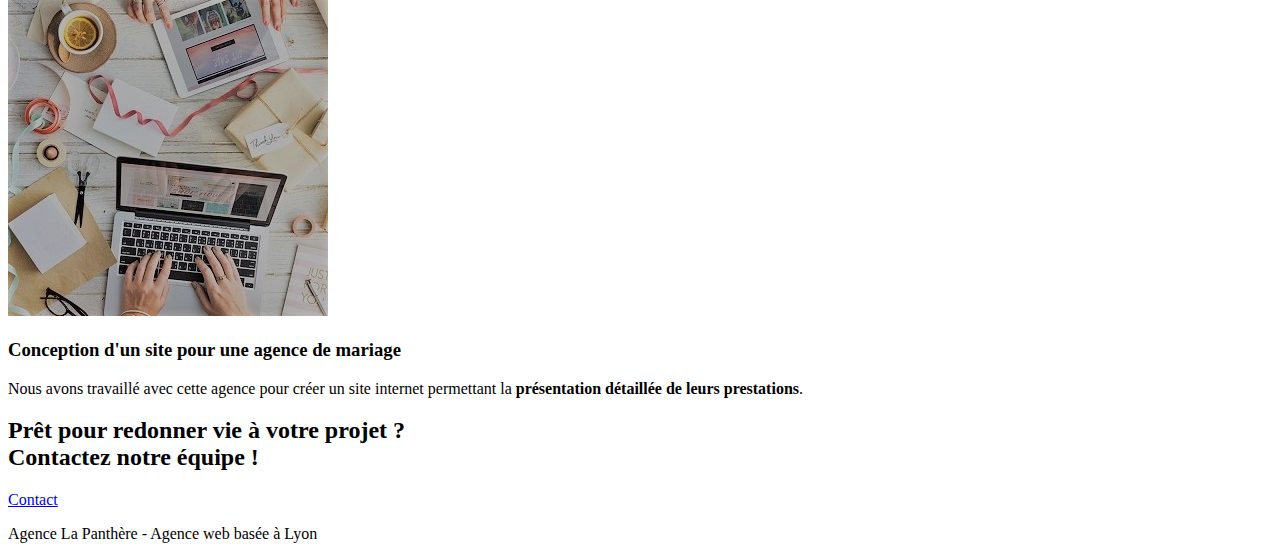
==== commit 58782c8d: "minor changes" ====
--- a/index.html
+++ b/index.html
@@ -19,7 +19,6 @@
     
 	<link href="./css/bootstrap 5/bootstrap.min.css" rel="stylesheet" defer>
 	<link rel="stylesheet" type="text/css" href="style.min.css">
-	<link rel="stylesheet" type="text/css" href="./css/font-awesome.css">
 	<link rel="stylesheet" type="text/css" href="./css/et-line.css">
 
     <title>Agence La Panthere | la référence du web design sur Lyon</title>
--- a/css/et-line.css
+++ b/css/et-line.css
@@ -0,0 +1,520 @@
+@font-face {
+    font-family: et-line;
+    src: url(../fonts/et-line.eot);
+    src: url(../fonts/et-line.eot?#iefix) format('embedded-opentype'), url(../fonts/et-line.woff) format('woff'), url(../fonts/et-line.ttf) format('truetype'), url(../fonts/et-line.svg#et-line) format('svg');
+    font-weight: 400;
+    font-style: normal;
+    font-display: swap;
+}
+
+.et-icon-adjustments,
+.et-icon-alarmclock,
+.et-icon-anchor,
+.et-icon-aperture,
+.et-icon-attachment,
+.et-icon-bargraph,
+.et-icon-basket,
+.et-icon-beaker,
+.et-icon-bike,
+.et-icon-book-open,
+.et-icon-briefcase,
+.et-icon-browser,
+.et-icon-calendar,
+.et-icon-camera,
+.et-icon-caution,
+.et-icon-chat,
+.et-icon-circle-compass,
+.et-icon-clipboard,
+.et-icon-clock,
+.et-icon-cloud,
+.et-icon-compass,
+.et-icon-desktop,
+.et-icon-dial,
+.et-icon-document,
+.et-icon-documents,
+.et-icon-download,
+.et-icon-dribbble,
+.et-icon-edit,
+.et-icon-envelope,
+.et-icon-expand,
+.et-icon-facebook,
+.et-icon-flag,
+.et-icon-focus,
+.et-icon-gears,
+.et-icon-genius,
+.et-icon-gift,
+.et-icon-global,
+.et-icon-globe,
+.et-icon-googleplus,
+.et-icon-grid,
+.et-icon-happy,
+.et-icon-hazardous,
+.et-icon-heart,
+.et-icon-hotairballoon,
+.et-icon-hourglass,
+.et-icon-key,
+.et-icon-laptop,
+.et-icon-layers,
+.et-icon-lifesaver,
+.et-icon-lightbulb,
+.et-icon-linegraph,
+.et-icon-linkedin,
+.et-icon-lock,
+.et-icon-magnifying-glass,
+.et-icon-map,
+.et-icon-map-pin,
+.et-icon-megaphone,
+.et-icon-mic,
+.et-icon-mobile,
+.et-icon-newspaper,
+.et-icon-notebook,
+.et-icon-paintbrush,
+.et-icon-paperclip,
+.et-icon-pencil,
+.et-icon-phone,
+.et-icon-picture,
+.et-icon-pictures,
+.et-icon-piechart,
+.et-icon-presentation,
+.et-icon-pricetags,
+.et-icon-printer,
+.et-icon-profile-female,
+.et-icon-profile-male,
+.et-icon-puzzle,
+.et-icon-quote,
+.et-icon-recycle,
+.et-icon-refresh,
+.et-icon-ribbon,
+.et-icon-rss,
+.et-icon-sad,
+.et-icon-scissors,
+.et-icon-scope,
+.et-icon-search,
+.et-icon-shield,
+.et-icon-speedometer,
+.et-icon-strategy,
+.et-icon-streetsign,
+.et-icon-tablet,
+.et-icon-target,
+.et-icon-telescope,
+.et-icon-toolbox,
+.et-icon-tools,
+.et-icon-tools-2,
+.et-icon-trophy,
+.et-icon-tumblr,
+.et-icon-twitter,
+.et-icon-upload,
+.et-icon-video,
+.et-icon-wallet,
+.et-icon-wine {
+    font-family: et-line;
+    speak: none;
+    font-style: normal;
+    font-weight: 400;
+    font-variant: normal;
+    text-transform: none;
+    line-height: 1;
+    -webkit-font-smoothing: antialiased;
+    -moz-osx-font-smoothing: grayscale;
+    display: inline-block
+}
+
+.et-icon-mobile:before {
+    content: "\e000"
+}
+
+.et-icon-laptop:before {
+    content: "\e001"
+}
+
+.et-icon-desktop:before {
+    content: "\e002"
+}
+
+.et-icon-tablet:before {
+    content: "\e003"
+}
+
+.et-icon-phone:before {
+    content: "\e004"
+}
+
+.et-icon-document:before {
+    content: "\e005"
+}
+
+.et-icon-documents:before {
+    content: "\e006"
+}
+
+.et-icon-search:before {
+    content: "\e007"
+}
+
+.et-icon-clipboard:before {
+    content: "\e008"
+}
+
+.et-icon-newspaper:before {
+    content: "\e009"
+}
+
+.et-icon-notebook:before {
+    content: "\e00a"
+}
+
+.et-icon-book-open:before {
+    content: "\e00b"
+}
+
+.et-icon-browser:before {
+    content: "\e00c"
+}
+
+.et-icon-calendar:before {
+    content: "\e00d"
+}
+
+.et-icon-presentation:before {
+    content: "\e00e"
+}
+
+.et-icon-picture:before {
+    content: "\e00f"
+}
+
+.et-icon-pictures:before {
+    content: "\e010"
+}
+
+.et-icon-video:before {
+    content: "\e011"
+}
+
+.et-icon-camera:before {
+    content: "\e012"
+}
+
+.et-icon-printer:before {
+    content: "\e013"
+}
+
+.et-icon-toolbox:before {
+    content: "\e014"
+}
+
+.et-icon-briefcase:before {
+    content: "\e015"
+}
+
+.et-icon-wallet:before {
+    content: "\e016"
+}
+
+.et-icon-gift:before {
+    content: "\e017"
+}
+
+.et-icon-bargraph:before {
+    content: "\e018"
+}
+
+.et-icon-grid:before {
+    content: "\e019"
+}
+
+.et-icon-expand:before {
+    content: "\e01a"
+}
+
+.et-icon-focus:before {
+    content: "\e01b"
+}
+
+.et-icon-edit:before {
+    content: "\e01c"
+}
+
+.et-icon-adjustments:before {
+    content: "\e01d"
+}
+
+.et-icon-ribbon:before {
+    content: "\e01e"
+}
+
+.et-icon-hourglass:before {
+    content: "\e01f"
+}
+
+.et-icon-lock:before {
+    content: "\e020"
+}
+
+.et-icon-megaphone:before {
+    content: "\e021"
+}
+
+.et-icon-shield:before {
+    content: "\e022"
+}
+
+.et-icon-trophy:before {
+    content: "\e023"
+}
+
+.et-icon-flag:before {
+    content: "\e024"
+}
+
+.et-icon-map:before {
+    content: "\e025"
+}
+
+.et-icon-puzzle:before {
+    content: "\e026"
+}
+
+.et-icon-basket:before {
+    content: "\e027"
+}
+
+.et-icon-envelope:before {
+    content: "\e028"
+}
+
+.et-icon-streetsign:before {
+    content: "\e029"
+}
+
+.et-icon-telescope:before {
+    content: "\e02a"
+}
+
+.et-icon-gears:before {
+    content: "\e02b"
+}
+
+.et-icon-key:before {
+    content: "\e02c"
+}
+
+.et-icon-paperclip:before {
+    content: "\e02d"
+}
+
+.et-icon-attachment:before {
+    content: "\e02e"
+}
+
+.et-icon-pricetags:before {
+    content: "\e02f"
+}
+
+.et-icon-lightbulb:before {
+    content: "\e030"
+}
+
+.et-icon-layers:before {
+    content: "\e031"
+}
+
+.et-icon-pencil:before {
+    content: "\e032"
+}
+
+.et-icon-tools:before {
+    content: "\e033"
+}
+
+.et-icon-tools-2:before {
+    content: "\e034"
+}
+
+.et-icon-scissors:before {
+    content: "\e035"
+}
+
+.et-icon-paintbrush:before {
+    content: "\e036"
+}
+
+.et-icon-magnifying-glass:before {
+    content: "\e037"
+}
+
+.et-icon-circle-compass:before {
+    content: "\e038"
+}
+
+.et-icon-linegraph:before {
+    content: "\e039"
+}
+
+.et-icon-mic:before {
+    content: "\e03a"
+}
+
+.et-icon-strategy:before {
+    content: "\e03b"
+}
+
+.et-icon-beaker:before {
+    content: "\e03c"
+}
+
+.et-icon-caution:before {
+    content: "\e03d"
+}
+
+.et-icon-recycle:before {
+    content: "\e03e"
+}
+
+.et-icon-anchor:before {
+    content: "\e03f"
+}
+
+.et-icon-profile-male:before {
+    content: "\e040"
+}
+
+.et-icon-profile-female:before {
+    content: "\e041"
+}
+
+.et-icon-bike:before {
+    content: "\e042"
+}
+
+.et-icon-wine:before {
+    content: "\e043"
+}
+
+.et-icon-hotairballoon:before {
+    content: "\e044"
+}
+
+.et-icon-globe:before {
+    content: "\e045"
+}
+
+.et-icon-genius:before {
+    content: "\e046"
+}
+
+.et-icon-map-pin:before {
+    content: "\e047"
+}
+
+.et-icon-dial:before {
+    content: "\e048"
+}
+
+.et-icon-chat:before {
+    content: "\e049"
+}
+
+.et-icon-heart:before {
+    content: "\e04a"
+}
+
+.et-icon-cloud:before {
+    content: "\e04b"
+}
+
+.et-icon-upload:before {
+    content: "\e04c"
+}
+
+.et-icon-download:before {
+    content: "\e04d"
+}
+
+.et-icon-target:before {
+    content: "\e04e"
+}
+
+.et-icon-hazardous:before {
+    content: "\e04f"
+}
+
+.et-icon-piechart:before {
+    content: "\e050"
+}
+
+.et-icon-speedometer:before {
+    content: "\e051"
+}
+
+.et-icon-global:before {
+    content: "\e052"
+}
+
+.et-icon-compass:before {
+    content: "\e053"
+}
+
+.et-icon-lifesaver:before {
+    content: "\e054"
+}
+
+.et-icon-clock:before {
+    content: "\e055"
+}
+
+.et-icon-aperture:before {
+    content: "\e056"
+}
+
+.et-icon-quote:before {
+    content: "\e057"
+}
+
+.et-icon-scope:before {
+    content: "\e058"
+}
+
+.et-icon-alarmclock:before {
+    content: "\e059"
+}
+
+.et-icon-refresh:before {
+    content: "\e05a"
+}
+
+.et-icon-happy:before {
+    content: "\e05b"
+}
+
+.et-icon-sad:before {
+    content: "\e05c"
+}
+
+.et-icon-facebook:before {
+    content: "\e05d"
+}
+
+.et-icon-twitter:before {
+    content: "\e05e"
+}
+
+.et-icon-googleplus:before {
+    content: "\e05f"
+}
+
+.et-icon-rss:before {
+    content: "\e060"
+}
+
+.et-icon-tumblr:before {
+    content: "\e061"
+}
+
+.et-icon-linkedin:before {
+    content: "\e062"
+}
+
+.et-icon-dribbble:before {
+    content: "\e063"
+}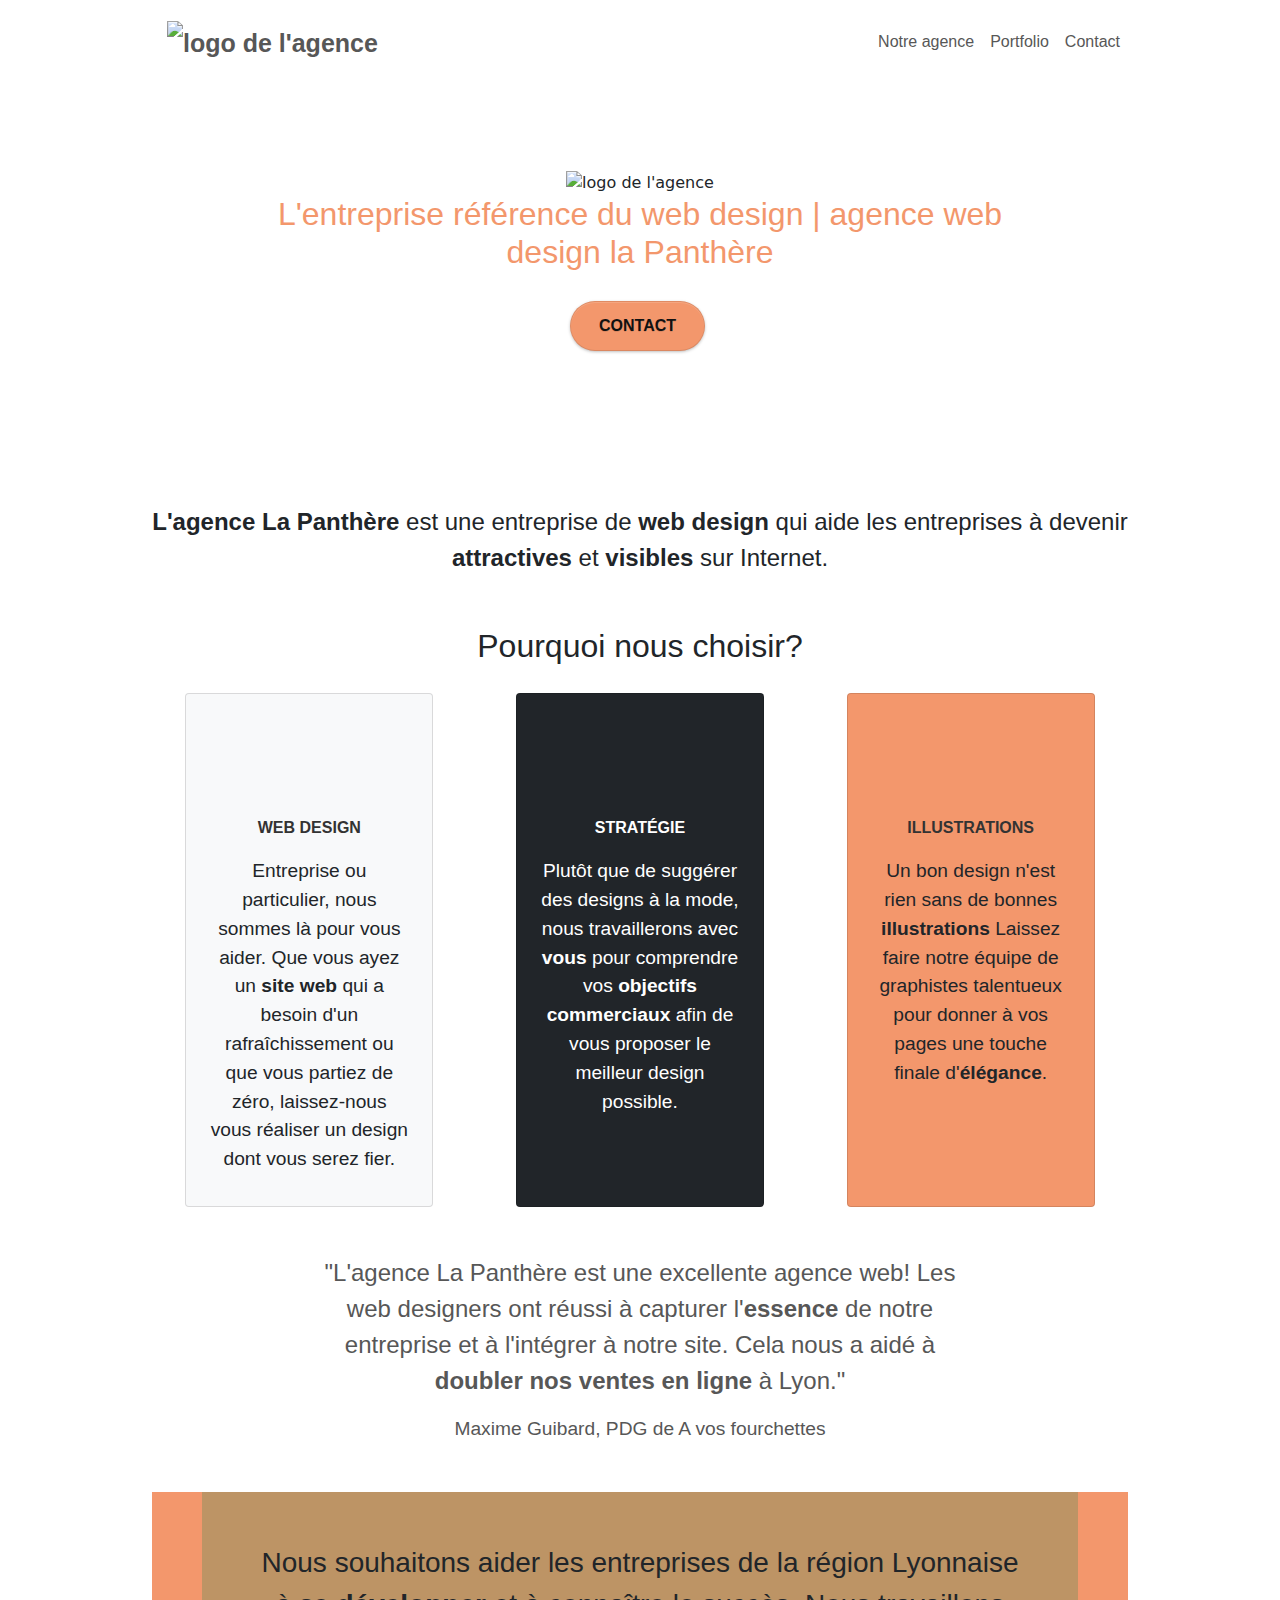
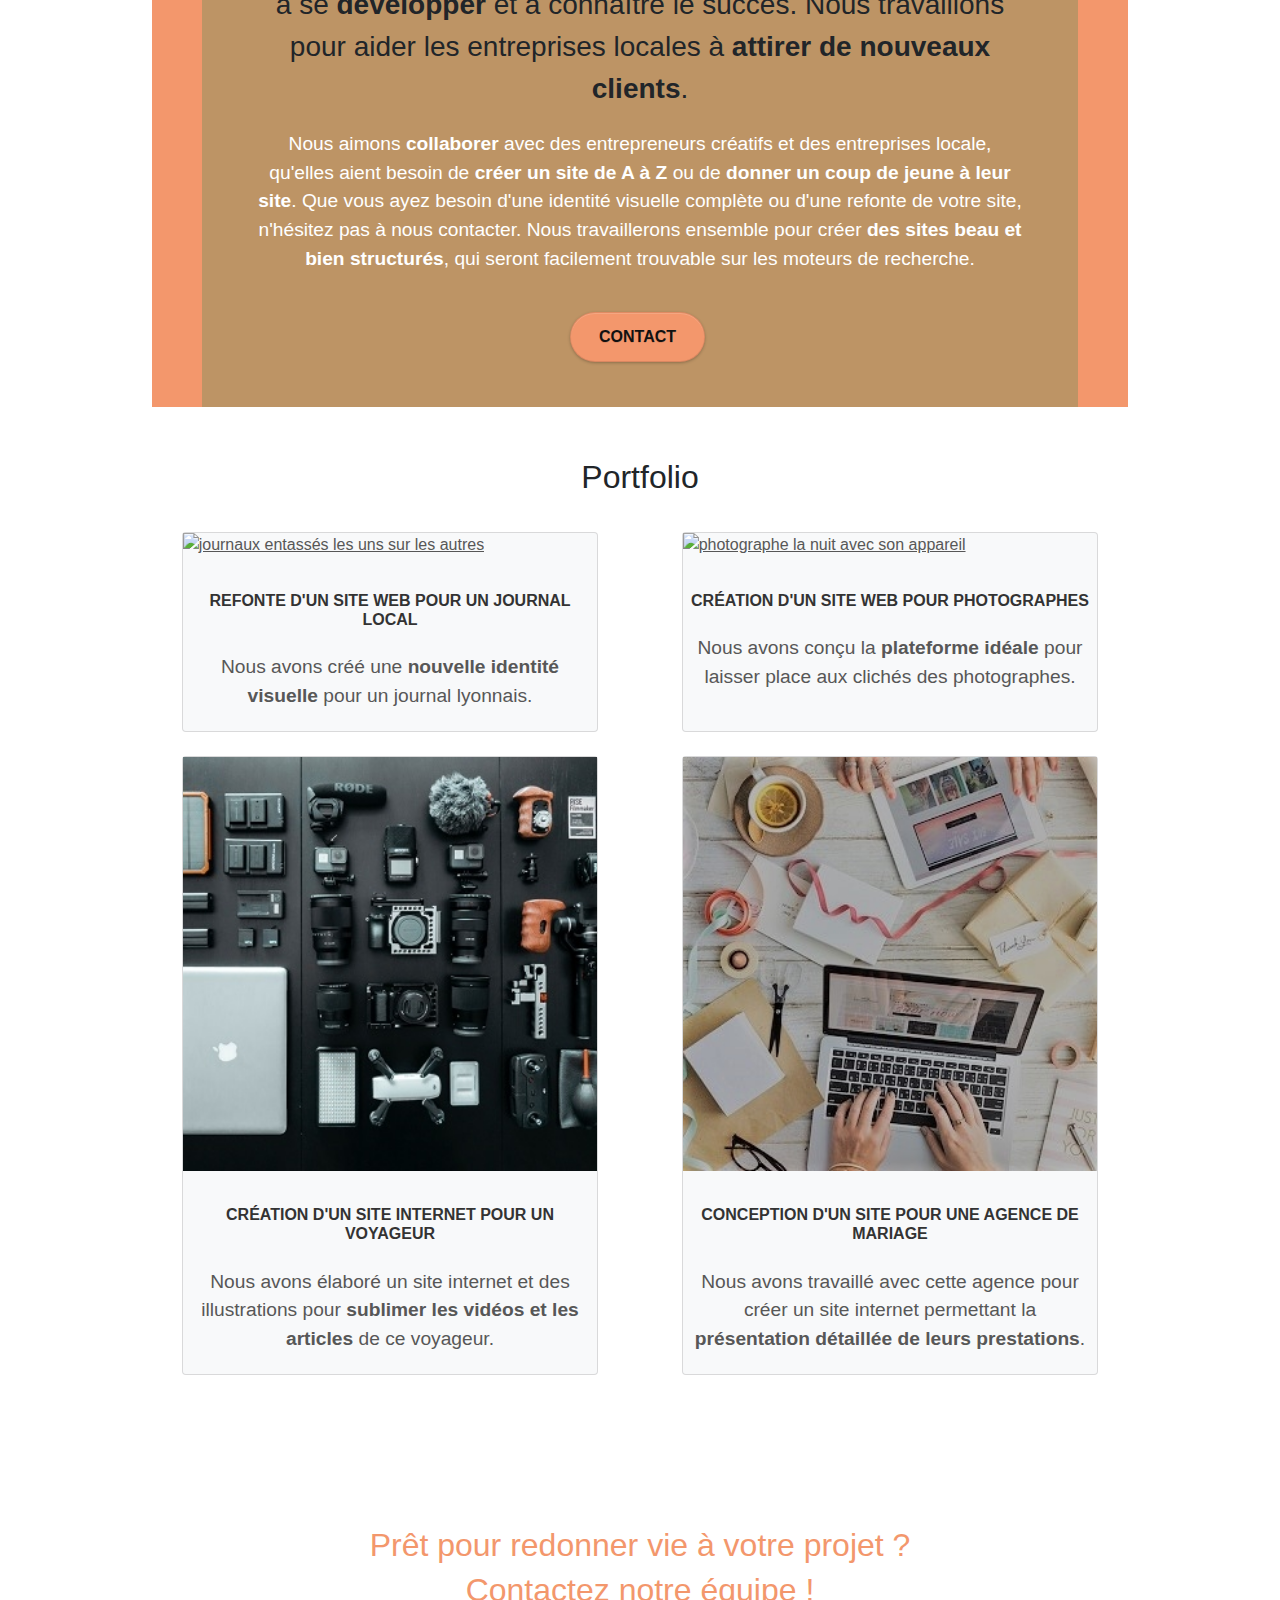
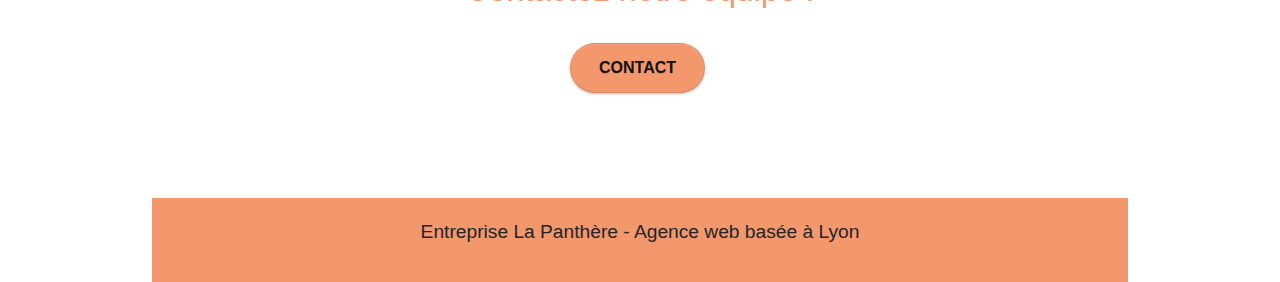
==== commit 5fecf32b: "minor changes" ====
--- a/index.html
+++ b/index.html
@@ -2,22 +2,23 @@
 <html lang="fr">
 <head>
     <meta charset="utf-8">
-	<meta name="copyright" content="agence la panthere">
+	<meta name="copyright" content="entreprise la panthere Lyon">
 	<meta name="robots" content="index, follow">
-	<meta name="og:title" content="agence webdesign La panthere">
+	<meta name="og:title" content="entreprise webdesign La panthere Lyon">
 	<meta name="og:type" content="webdesign">
 	<meta name="og:url" content="https://www.agence-la-panthere.com">
 	<meta name="og:image" content="url(.\img\agence-la-panthere.jpg)">
 	<meta name="twitter:card" content="summary_large_image">
 	<meta name="twitter:site" content="@lapanthere">
-	<meta name="twitter:title" content="agence webdesign La Panthere">
+	<meta name="twitter:title" content="entreprise webdesign La Panthere Lyon">
 	<meta name="twitter:description" content="Faites appel à nous pour développer votre présence sur le web!">
 	<meta name="og:description" content="Faites appel à nous pour développer votre présence sur le web!">
     <meta name="description" content="Découvrez notre agence de webdesign sur Lyon, et développez votre présence sur le web!">
     <meta name="viewport" content="width=device-width, initial-scale=1.0, viewport-fit=cover">
     <link rel="shortcut icon" type="image/png" href="favicon.jpg">
     
-	<link href="./css/bootstrap 5/bootstrap.min.css" rel="stylesheet" defer>
+	<link href="./css/bootstrap_5/bootstrap.min.css" rel="stylesheet" defer>
+	<link rel="stylesheet" type="text/css" href="./css/font-awesome.css">
 	<link rel="stylesheet" type="text/css" href="style.min.css">
 	<link rel="stylesheet" type="text/css" href="./css/et-line.css">
 
@@ -60,9 +61,9 @@
 			<div class="bloc-lg">
 				<div class="row">
 					<div class="col text-center">
-						<img src="img/logo.png" width="100"alt="logo de l'agence" />
+						<img src="img/logo.png" width="100" alt="logo de l'agence" />
 						<h1 class="text-center hero-bloc-text tc-tangerine">
-							L'agence référence du web design | agence web design la Panthère
+							L'entreprise référence du web design | agence web design la Panthère
 						</h1>
 						<div class="text-center">
 							<a href="contact.html" class="btn btn-lg btn-clean btn-rd cta-hero btn-atomic-tangerine" id="cta-hero" role="button" aria-label="accès page contact">Contact</a>
@@ -76,54 +77,54 @@
 		<!-- bloc-2-services -->
 		<section class="bgc-white l-bloc" id="bloc-2-services">
 			<p class="text-center mt-5 mb-4 text-dark">
-				<strong>L'agence La Panthère</strong> est une agence de <strong>web design</strong> qui aide les entreprises à devenir <strong>attractives</strong> et <strong>visibles</strong> sur Internet.
+				<strong>L'agence La Panthère</strong> est une entreprise de <strong>web design</strong> qui aide les entreprises à devenir <strong>attractives</strong> et <strong>visibles</strong> sur Internet.
 			</p>
 			<h2 class="text-center fs-2 mt-5 mb-4 text-dark">Pourquoi nous choisir?</h2>
 			<div class="row justify-content-around row-cols-1 row-cols-sm-2 row-cols-lg-3 g-3">
 				<article class="card rounded-5 bg-light text-dark col-sm-5 col-lg-3">
-					<div class="card-body">
+					<div class="card-body text-center">
 						<div class="text-center">
 							<span class="et-icon-browser sm-shadow icon-dark-slate-blue icons icon-lg"></span>
 						</div>
-						<h3 class="mg-md text-center">Web design</h3>
-						<p class="text-center text-dark">
+						<h3 class="mg-md">Web design</h3>
+						<p class="text-dark">
 							Entreprise ou particulier, nous sommes là pour vous aider. Que vous ayez un <strong>site web</strong> qui a besoin d'un rafraîchissement ou que vous partiez de zéro, laissez-nous vous réaliser un design dont vous serez fier.
 						</p>
 					</div>
 				</article>
 				<article class="card rounded-5 col-sm-5 col-lg-3 bg-dark">
-					<div class="card-body">
+					<div class="card-body text-center">
 						<div class="text-center">
 							<span class="et-icon-presentation sm-shadow icon-dark-slate-blue icons icon-lg"></span>
 						</div>
-						<h3 class="mg-md text-center text-white">
+						<h3 class="mg-md text-white">
 							Stratégie
 						</h3>
-						<p class="text-center text-white">
+						<p class="text-white">
 							Plutôt que de suggérer des designs à la mode, nous travaillerons avec <strong>vous</strong> pour comprendre vos <strong>objectifs commerciaux</strong> afin de vous proposer le meilleur design possible.<br>
 						</p>
 					</div>
 				</article>
 				<article class="card rounded-5 bgc-atomic-tangerine col-sm-5 col-lg-3">
-					<div class="card-body">
+					<div class="card-body text-center">
 						<div class="text-center">
 							<span class="et-icon-edit sm-shadow icon-dark-slate-blue icons icon-lg"></span>
 						</div>
-						<h3 class="mg-md text-center">
+						<h3 class="mg-md">
 							Illustrations
 						</h3>
-						<p class="text-center text-dark">
+						<p class="text-dark">
 							Un bon design n'est rien sans de bonnes <strong>illustrations</strong> Laissez faire notre équipe de graphistes talentueux pour donner à vos pages une touche finale d'<strong>élégance</strong>.
 						</p>
 					</div>
 				</article>
 			</div>
 			<div class="row justify-content-center">
-				<div class="col-xs-12 col-md-8">
-					<p class="mt-5 text-center" aria-label="citation">
+				<div class="col-xs-12 col-md-8 text-center">
+					<p class="mt-5" aria-label="quote">
 						"L'agence La Panthère est une excellente agence web! Les web designers ont réussi à capturer l'<strong>essence</strong> de notre entreprise et à l'intégrer à notre site. Cela nous a aidé à <strong>doubler nos ventes en ligne</strong> à Lyon." 
 					</p>
-					<p class="text-center mb-5">
+					<p class="mb-5">
 						Maxime Guibard, PDG de A vos fourchettes
 					</p>
 				</div>
@@ -134,12 +135,12 @@
 		<!-- bloc-3-what-i-do -->
 		<aside class="bloc text-white bgc-atomic-tangerine bg-presentation d-bloc bloc-bg-texture texture-paper b-parallax text-center" id="bloc-3-what-i-do">
 			<div class="container-fluid">
-				<div class="row black-background justify-content-center">
+				<div class="row black-background justify-content-center text-center">
 					<div class="col">
 						<p class="mg-md text-center text-dark fs-3">
 							Nous souhaitons aider les entreprises de la région Lyonnaise à se <strong>développer</strong> et à connaître le succès. Nous travaillons pour aider les entreprises locales à <strong>attirer de nouveaux clients</strong>.
 						</p>
-						<p class="text-center white">
+						<p class="text-white">
 							Nous aimons <strong>collaborer</strong> avec des entrepreneurs créatifs et des entreprises locale, qu'elles aient besoin de <strong>créer un site de A à Z</strong> ou de <strong>donner un coup de jeune à leur site</strong>. Que vous ayez besoin d'une identité visuelle complète ou d'une refonte de votre site, n'hésitez pas à nous contacter. Nous travaillerons ensemble pour créer <strong>des sites beau et bien structurés</strong>, qui seront facilement trouvable sur les moteurs de recherche.
 						</p>
 						<a class="btn btn-lg btn-clean btn-rd cta-hero btn-atomic-tangerine" href="contact.html" role="button" aria-label="accès page contact">Contact</a>
@@ -201,7 +202,7 @@
 		<section class="bloc bg-banniere d-bloc bloc-bg-texture texture-paper" id="bloc-5-cta">
 			<div class="container bloc-lg">
 				<div class="row">
-					<h2 class="mg-md text-center tc-tangerine">
+					<h2 class="text-center fs-2 tc-tangerine">
 						Prêt pour redonner vie à votre projet ?<br>Contactez notre équipe !
 					</h2>
 					<div class="col text-center">
@@ -218,25 +219,25 @@
 				<div class="row">
 					<div class="col">
 						<p class="text-center text-dark">
-							Agence La Panthère - Agence web basée à Lyon
+							Entreprise La Panthère - Agence web basée à Lyon
 						</p>
 						<div class="row row-no-gutters social">
-							<div class="col-3">
+							<div class="col">
 								<div class="text-center">
 									<a class="social" href="twitter.com" aria-label="lien twitter"><span class="fa fa-twitter icon-md"></span></a>
 								</div>
 							</div>
-							<div class="col-3">
+							<div class="col">
 								<div class="text-center">
 									<a class="social" href="facebook.com" aria-label="lien facebook"><span class="fa fa-facebook icon-md"></span></a>
 								</div>
 							</div>
-							<div class="col-3">
+							<div class="col">
 								<div class="text-center">
 									<a class="social" href="dribble.com" aria-label="lien dribble"><span class="fa fa-dribbble icon-md"></span></a>
 								</div>
 							</div>
-							<div class="col-3">
+							<div class="col">
 								<div class="text-center">
 									<a class="social" href="instagram.com" aria-label="lien instagram"><span class="fa fa-instagram icon-md"></span></a>
 								</div>
@@ -249,7 +250,7 @@
 		<!-- Footer - bloc-8 END -->
 	</main>
 		<!-- Principal conteneur END -->
-	<script src="./js/bootstrap 5/bootstrap.min.js" defer></script>
+	<script src="./js/bootstrap_5/bootstrap.min.js" defer></script>
 	<!-- Analytics -->
 	<script async src="https://www.googletagmanager.com/gtag/js?id=G-WSP2FGQBER"></script>
 	<script>
--- a/style.min.css
+++ b/style.min.css
@@ -0,0 +1,13 @@
+*{box-sizing:border-box;margin:0;padding:0;z-index:1}body{margin:0;padding:0;background:#fff;overflow-x:hidden;-webkit-font-smoothing:antialiased;-moz-osx-font-smoothing:grayscale}body:before{display:block;height:70px;content:""}a,button{transition:all .3s ease-in-out;outline:none!important}a:hover{text-decoration:none;cursor:pointer}#page-loading-blocs-notifaction{position:fixed;top:0;bottom:0;width:100%;z-index:100000;background:#fff url("img/pageload-spinner.gif") no-repeat center center}.bloc{width:100%;clear:both;background:50% 50% no-repeat;padding:0 50px;-webkit-background-size:cover;-moz-background-size:cover;-o-background-size:cover;background-size:cover;position:relative}.bloc .container{padding-left:0;padding-right:0}.bloc-lg{padding:100px 50px}.bloc-md{padding:50px}.bloc-sm{padding:20px 50px}.bg-center,.bg-l-edge,.bg-r-edge,.bg-t-edge,.bg-b-edge,.bg-tl-edge,.bg-bl-edge,.bg-tr-edge,.bg-br-edge,.bg-repeat{-webkit-background-size:auto!important;-moz-background-size:auto!important;-o-background-size:auto!important;background-size:auto!important}
+.bg-repeat{background:repeat}.bg-t-edge{background:top no-repeat}.bloc-bg-texture:before{content:"";background-size:2px 2px;position:absolute;top:0;bottom:0;left:0;right:0}.texture-paper:before{background:url("img/texture-paper.png");background-size:280px 280px}.b-parallax{background-attachment:fixed}.d-bloc{color:rgba(255,255,255,.7)}.d-bloc button:hover{color:rgba(255,255,255,.9)}.d-bloc .icon-round,.d-bloc .icon-square,.d-bloc .icon-rounded,.d-bloc .icon-semi-rounded-a,.d-bloc .icon-semi-rounded-b{border-color:rgba(255,255,255,.9)}.d-bloc .divider-h span{border-color:rgba(255,255,255,.2)}.d-bloc .a-btn,.d-bloc .navbar a,.d-bloc .navbar-brand,.d-bloc a .icon-sm,.d-bloc a .icon-md,.d-bloc a .icon-lg,.d-bloc a .icon-xl,.d-bloc h1 a,.d-bloc h2 a,.d-bloc h3 a,.d-bloc h4 a,.d-bloc h5 a,.d-bloc h6 a,.d-bloc p a{color:rgba(255,255,255,.6)}.d-bloc .a-btn:hover,.d-bloc .navbar a:hover,.d-bloc .navbar-brand:hover,.d-bloc a:hover .icon-sm,.d-bloc a:hover .icon-md,.d-bloc a:hover .icon-lg,.d-bloc a:hover .icon-xl,.d-bloc h1 a:hover,.d-bloc h2 a:hover,.d-bloc h3 a:hover,.d-bloc h4 a:hover,.d-bloc h5 a:hover,.d-bloc h6 a:hover,.d-bloc p a:hover{color:rgba(255,255,255,1)}
+.d-bloc .navbar-toggle .icon-bar{background:rgba(255,255,255,1)}.d-bloc .btn-wire,.d-bloc .btn-wire:hover{color:rgba(255,255,255,1);border-color:rgba(255,255,255,1)}.d-bloc .panel{color:rgba(0,0,0,.5)}.d-bloc .panel button:hover{color:rgba(0,0,0,.7)}.d-bloc .panel icon{border-color:rgba(0,0,0,.7)}.d-bloc .panel .divider-h span{border-color:rgba(0,0,0,.1)}.d-bloc .panel .a-btn{color:rgba(0,0,0,.6)}.d-bloc .panel .a-btn:hover{color:rgba(0,0,0,1)}.d-bloc .panel .btn-wire,.d-bloc .panel .btn-wire:hover{color:rgba(0,0,0,.7);border-color:rgba(0,0,0,.3)}.d-bloc .panel,.l-bloc{color:rgba(0,0,0,.5)}.d-bloc .panel button:hover,.l-bloc button:hover{color:rgba(0,0,0,.7)}.l-bloc .icon-round,.l-bloc .icon-square,.l-bloc .icon-rounded,.l-bloc .icon-semi-rounded-a,.l-bloc .icon-semi-rounded-b{border-color:rgba(0,0,0,.7)}.d-bloc .panel .divider-h span,.l-bloc .divider-h span{border-color:rgba(0,0,0,.1)}.d-bloc .panel .a-btn,.l-bloc .a-btn,.l-bloc .navbar a,.l-bloc .navbar-brand,.l-bloc a .icon-sm,.l-bloc a .icon-md,.l-bloc a .icon-lg,.l-bloc a .icon-xl,.l-bloc h1 a,.l-bloc h2 a,.l-bloc h3 a,.l-bloc h4 a,.l-bloc h5 a,.l-bloc h6 a,.l-bloc p a{color:rgba(0,0,0,.6)}
+.d-bloc .panel .a-btn:hover,.l-bloc .a-btn:hover,.l-bloc .navbar a:hover,.l-bloc .navbar-brand:hover,.l-bloc a:hover .icon-sm,.l-bloc a:hover .icon-md,.l-bloc a:hover .icon-lg,.l-bloc a:hover .icon-xl,.l-bloc h1 a:hover,.l-bloc h2 a:hover,.l-bloc h3 a:hover,.l-bloc h4 a:hover,.l-bloc h5 a:hover,.l-bloc h6 a:hover,.l-bloc p a:hover{color:rgba(0,0,0,1)}.l-bloc .navbar-toggle .icon-bar{color:rgba(0,0,0,.6)}.d-bloc .panel .btn-wire,.d-bloc .panel .btn-wire:hover,.l-bloc .btn-wire,.l-bloc .btn-wire:hover{color:rgba(0,0,0,.7);border-color:rgba(0,0,0,.3)}.row-no-gutters{margin-right:0;margin-left:0}.row.row-no-gutters>[class^=col-],.row.row-no-gutters>[class*=" col-"]{padding-right:0;padding-left:0}#bloc-1-hero h1{font-size:32px}#bloc-2-services p:first-child{font-size:1.5rem;color:#ccc}#bloc-4-portfolio>img{max-width:100vw;width:100%}.navbar{margin-bottom:0;z-index:10}.navbar-brand{height:auto;padding:3px 15px;font-size:25px;font-weight:400;font-weight:600;line-height:44px}.navbar-brand img{height:40px;margin:0 5px 0 0;display:inline}
+.navbar-brand img[src$=svg]{min-width:100px}.nav-center .navbar-brand img{margin:0}.navbar .nav{padding-top:2px;margin-right:-16px;z-index:1}.nav>li{margin-top:4px;font-size:16px}.nav>ul{list-style-type:none}.navbar-nav .open .dropdown-menu>li>a{text-align:inherit}.nav>li a:hover,.nav>li a:focus{border-bottom:2px solid #111;}.navbar-toggle{margin:10px 10px 0 0;border:0}.navbar-toggle:hover{background:transparent!important}.navbar-toggle .icon-bar{background-color:rgba(0,0,0,.5);width:26px}.nav-invert .navbar .nav{float:left}.nav-invert .navbar-header,.nav-invert .navbar-brand{float:right;position:relative;z-index:2}@media (min-width:768px){.site-navigation{position:absolute;top:50%;right:20px;transform:translate(0,-50%);-webkit-transform:translateY(-50%)}.nav>li .dropdown-menu a,.nav>li .dropdown-menu a:hover{color:#484848}.nav-invert .site-navigation{left:0;right:0}.nav-center{text-align:center}.nav-center .navbar-header{width:100%}.nav-center .navbar-header,.nav-center .navbar-brand,.nav-center .nav>li{float:none;display:inline-block}
+.nav-center .site-navigation{position:relative;width:100%;right:0;margin-right:0;margin-top:20px}.nav-center.mini-nav .navbar-toggle{float:none;margin:10px auto 0}}.nav>li>.dropdown a{background:none!important;display:block;padding:14px 15px}nav .caret{margin:0 5px}.dropdown-menu .dropdown-menu{top:-8px;left:100%}.dropdown-menu .dropmenu-flow-right{top:100%;left:0;margin-left:-1px;border-top-left-radius:0;border-top-right-radius:0}.dropdown-menu .dropdown span{border:4px solid #000;border-top-color:transparent;border-right-color:transparent;border-bottom-color:transparent;margin:6px -5px 0 0!important;float:right}.mg-md{margin-top:10px;margin-bottom:20px}.mg-lg{margin-top:10px;margin-bottom:40px}.btn{margin:0 5px 5px 0}.btn.pull-right{margin:0 0 5px 5px}.btn-d,.btn-d:hover,.btn-d:focus{color:#fff;background:rgba(0,0,0,.3)}button{outline:none!important}.btn-rd{border-radius:40px}.btn-clean{border:1px solid rgba(0,0,0,.08);border-bottom-color:rgba(0,0,0,.1);text-shadow:0 1px 0 rgba(0,0,1,.1);box-shadow:0 1px 3px rgba(0,0,1,.25),inset 0 1px 0 0 rgba(255,255,255,.15)}
+.icon-md{font-size:30px!important}.icon-lg{font-size:60px!important}.sm-shadow{text-shadow:0 1px 2px rgba(0,0,0,.3)}.panel-sq,.panel-sq .panel-heading,.panel-sq .panel-footer{border-radius:0}.panel-rd{border-radius:30px}.panel-rd .panel-heading{border-radius:29px 29px 0 0}.panel-rd .panel-footer{border-radius:0 0 29px 29px}.form-control{border-color:rgba(0,0,0,.1);box-shadow:none}.scrollToTop{width:40px;height:40px;position:fixed;bottom:20px;right:20px;opacity:0;z-index:500;transition:all .3s ease-in-out}.scrollToTop span{margin-top:6px}.showScrollTop{font-size:14px;opacity:1}a[data-lightbox]{position:relative;display:block;text-align:center}a[data-lightbox]:hover:before{content:"+";font-family:"HelveticaNeue-Light","Helvetica Neue Light","Helvetica Neue",Helvetica,Arial;font-size:32px;width:50px;height:50px;margin-left:-25px;border-radius:50%;background:rgba(0,0,0,.6);color:#fff;font-weight:100;z-index:1;position:absolute;top:50%;transform:translateY(-50%);-webkit-transform:translateY(-50%)}
+a[data-lightbox]:hover img{opacity:.6;-webkit-animation-fill-mode:none;animation-fill-mode:none}#lightbox-modal{display:flex;align-items:center}#lightbox-modal .modal-dialog{width:90%;max-width:900px;margin:0 auto 0}#lightbox-modal .modal-dialog img{max-height:90vh;margin:0 auto}.lightbox-caption{padding:20px;color:#fff;background:rgba(0,0,0,.5);position:absolute;left:15px;right:15px;bottom:5px}.close-lightbox{color:#fff;font-size:30px;position:absolute;top:20px;right:20px;z-index:20;background:rgba(0,0,0,.5);border:none;line-height:30px;padding:0 9px 5px;opacity:.3}.close-lightbox:hover,.next-lightbox:hover,.prev-lightbox:hover{opacity:1;color:#fff}.next-lightbox,.prev-lightbox{font-size:20px;color:rgba(255,255,255,.9);background:rgba(0,0,0,.5);transition:all .2s ease-in-out;position:absolute;top:45%;z-index:1;opacity:.4}.next-lightbox{padding:6px 8px 1px 13px;right:25px}.prev-lightbox{padding:6px 13px 1px 10px;left:25px}.snapshot-lb .modal-body{padding-bottom:45px}.snapshot-lb .lightbox-caption{padding:0;color:rgba(0,0,0,.5);background:0 0}
+h1,h2,h3,h4,h5,h6,p,label,.btn,a{font-family:"helvetica";font-weight:400;color:#575757!important}.container{max-width:1000px}.hero-bloc-text{font-size:38px}.hero-bloc-text-sub{font-size:36px}.statement-bloc-text{line-height:26px;font-style:italic;font-size:20px;text-align:center;font-weight:lighter;max-width:520px;margin:auto auto auto auto}p{font-size:1.2rem}.tight-width-whitespace{max-width:600px;margin:auto auto auto auto}.h1{font-size:24px;font-family:"Open Sans"}.cta-hero{margin-top:22px;color:#FFFFFF!important;text-transform:uppercase;padding:12px 28px;font-size:16px;font-weight:700}.social{max-width:400px;margin:auto auto auto auto}h2{font-size:16px;font-weight:500;line-height:1.4em}h3{font-size:16px;text-transform:uppercase;font-weight:700;color:#333333!important}.med-width-whitespace{max-width:800px;margin:auto auto auto auto;box-shadow:0px 0px 0px #000}h1{color:#333333!important}h4{color:#333333!important}.icons{margin-bottom:14px;margin-top:24px}.white{color:#FFFFFF!important}
+.portfolio-thumb{margin-bottom:24px}.portfolio-row{margin-bottom:44px;margin-top:50px}.avatar{box-shadow:0px 4px 9px rgba(0,0,0,.3)}.black-background{background-color:rgba(165,147,99,.7);padding:40px}.bold-link{font-weight:900}.bgc-white{background-color:#fff}.bgc-dark-slate-blue{background-color:#364577}.bgc-atomic-tangerine{background-color:#f3976c}.tc-tangerine{color:#F3976C!important}.btn-atomic-tangerine{background:#f3976c;color:#111!important}.btn-atomic-tangerine:hover{background:#f18766!important;color:#FFFFFF!important}.ltc-white{color:#FFFFFF!important}.ltc-white:hover{color:#fff!important}.ltc-atomic-tangerine{color:#F3976C!important}.ltc-atomic-tangerine:hover{color:#f18566!important;color:#fff}.icon-dark-slate-blue{color:#364577!important;border-color:#364577!important}.bg-dots-bg{background-image:url("img/dots-bg.png")}.bg-banniere{background-image:url("img/agence-la-panthere.jpg")}.bg-presentation{background-image:url("img/image-de-presentation.jpeg")}@media (max-width:1024px){.bloc{padding-left:20px;padding-right:20px}
+.bloc.full-width-bloc,.bloc-tile-2.full-width-bloc .container,.bloc-tile-3.full-width-bloc .container,.bloc-tile-4.full-width-bloc .container{padding-left:0;padding-right:0}}@media (max-width:992px) and (min-width:768px){.navbar .nav{max-width:80%}.nav-center.navbar .nav{max-width:100%}}@media only screen and (min-width:768px) and (max-width:1024px) and (orientation:landscape){.b-parallax{background-attachment:scroll}}@media only screen and (min-width:1024px) and (max-width:1366px) and (-webkit-min-device-pixel-ratio:1.5){.b-parallax{background-attachment:scroll}}@media (max-width:991px){.container{width:100%}.b-parallax{background-attachment:scroll}.page-container,#hero-bloc{overflow-x:hidden;position:relative}.bloc{padding-left:5%;padding-right:5%}.bloc-group,.bloc-group .bloc{display:block;width:100%}.bloc-fill-screen .fill-bloc-top-edge,.bloc-fill-screen .fill-bloc-bottom-edge{padding:0 20px;padding-left:5%;padding-right:5%}}@media (max-width:767px){.page-container{overflow-x:hidden;position:relative}
+h1,h2,h3,h4,h5,h6,p,#disqus_thread{padding-left:10px!important;padding-right:10px!important}.b-parallax{background-attachment:scroll}.navbar .nav{padding-top:0;border-top:1px solid rgba(0,0,0,.2);float:none!important}.navbar.row{margin-left:0;margin-right:0}.site-navigation{position:inherit;transform:none;-webkit-transform:none;-ms-transform:none}.nav>li{margin-top:0;border-bottom:1px solid rgba(0,0,0,.1);background:rgba(0,0,0,.05);text-align:left;padding-left:15px;width:100%}.nav>li:hover{background:rgba(0,0,0,.08)}.dropdown .dropdown a .caret{float:none;margin:5px 0 0 10px!important;border:4px solid #000;border-bottom-color:transparent;border-right-color:transparent;border-left-color:transparent}#hero-bloc .navbar .nav{background:rgba(0,0,0,.8)}#hero-bloc .navbar .nav a{color:rgba(255,255,255,.6)}.hero{padding:50px 0}.hero-nav{left:-1px;right:-1px}.navbar-collapse{padding:0;overflow-x:hidden;-webkit-box-shadow:none;box-shadow:none}.navbar-brand img{max-height:40px;width:auto}.nav-invert .navbar-header{float:none;width:100%}
+.nav-invert .navbar-toggle{float:left;margin-left:10px}.bloc{padding-left:0;padding-right:0}.bloc-xxl,.bloc-xl,.bloc-lg{padding:40px 0}.bloc-sm,.bloc-md{padding-left:0;padding-right:0}.bloc-tile-2 .container,.bloc-tile-3 .container,.bloc-tile-4 .container,.bloc-fill-screen .fill-bloc-top-edge,.bloc-fill-screen .fill-bloc-bottom-edge{padding-left:0;padding-right:0}.a-block{padding:0 10px}.btn-dwn{display:none}.voffset{margin-top:5px}.voffset-md{margin-top:20px}.voffset-lg{margin-top:30px}form{padding:5px}.close-lightbox{display:inline-block}.blocsapp-device-iphone5{background-size:216px 425px;padding-top:60px;width:216px;height:425px}.blocsapp-device-iphone5 img{width:180px;height:320px}}@media (max-width:400px){.bloc{padding-left:0;padding-right:0}}@media (max-width:767px){.bloc-mob-center-text{text-align:center}}